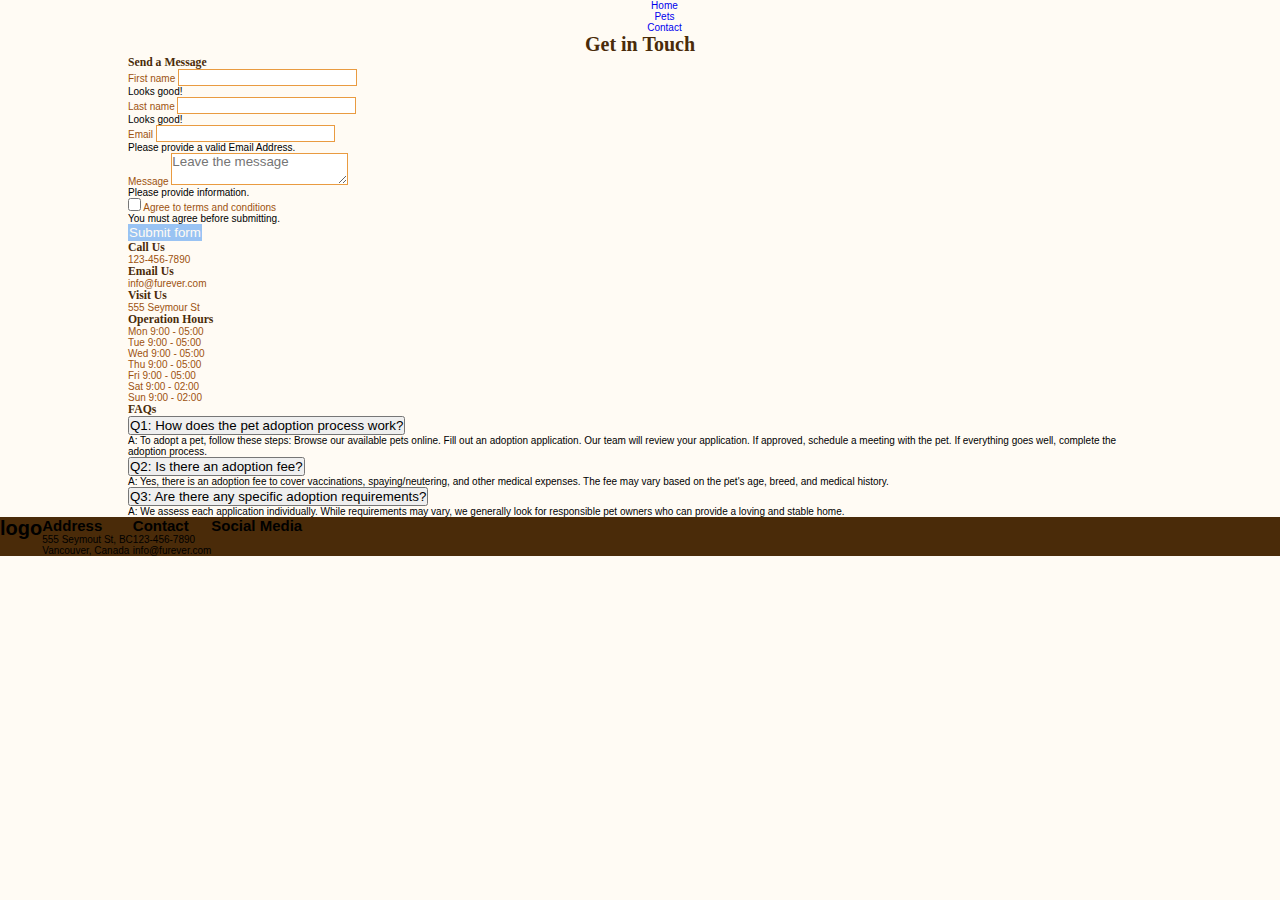
==== contact.html @ 4bb09fba "Pet, Conctact Mobile Update" ====
<!DOCTYPE html>
<html>
<head>
    <meta charset="utf-8">
    <meta name="description" content=""><meta name="keywords" content="">
    <meta name="viewport" content="width=device-width,initial-scale=1,maximum-scale=1,user-scalable=no">
    <!-- Global CSS -->
    <link rel="stylesheet" href="./css/global.css">
    <!-- Contact page CSS -->
    <link rel="stylesheet" href="./css/contactPage.css">
    <!-- Font Awesome CDN -->
    <link rel="stylesheet" href="https://cdnjs.cloudflare.com/ajax/libs/font-awesome/6.4.2/css/all.min.css" integrity="sha512-z3gLpd7yknf1YoNbCzqRKc4qyor8gaKU1qmn+CShxbuBusANI9QpRohGBreCFkKxLhei6S9CQXFEbbKuqLg0DA==" crossorigin="anonymous" referrerpolicy="no-referrer" />
    <!-- Bootstrap -->
    <link href="https://cdn.jsdelivr.net/npm/bootstrap@5.3.2/dist/css/bootstrap.min.css" rel="stylesheet" integrity="sha384-T3c6CoIi6uLrA9TneNEoa7RxnatzjcDSCmG1MXxSR1GAsXEV/Dwwykc2MPK8M2HN" crossorigin="anonymous">
    <title>Fur-Ever Friend</title>


</head>
    <body>
        <header>
            <h1>Logo</h1>
            <nav class='dropdownMenu'>
                <ul class='menu'>
                    <li><a href="index.html">Home</a></li>
                    <li><a href="pet.html">Pets</a></li>
                    <li><a href="contact.html">Contact</a></li>
                </ul>
                <ul class='iconMenu'>
                    <li><a href="#"><i class="fa-solid fa-magnifying-glass"></i></a></li>
                    <li><a href="#"><i class="fa-solid fa-user"></i></a></li>
                </ul>
            </nav>
            <a class="menu-trigger" href="#">
                <span></span>
                <span></span>
                <span></span>
            </a>
        </header>
        <main>
            <h1>Get in Touch <i class="fa-solid fa-paw"></i></h1>
            <section class='formInfo'>
                <article class='form'>
                    <h3>Send a Message </h3>
                    <form class="row g-3 needs-validation" novalidate>
                        <div class="col-md-4">
                          <label for="validationCustom01" class="form-label">First name</label>
                          <input type="text" class="form-control" id="validationCustom01" required>
                          <div class="valid-feedback">
                            Looks good!
                          </div>
                        </div>
                        <div class="col-md-4">
                          <label for="validationCustom02" class="form-label">Last name</label>
                          <input type="text" class="form-control" id="validationCustom02" required>
                          <div class="valid-feedback">
                            Looks good!
                          </div>
                        </div>
                        <div class="col-md-6">
                          <label for="validationCustom03" class="form-label">Email</label>
                          <input type="email" class="form-control" id="validationCustom03" required>
                          <div class="invalid-feedback">
                            Please provide a valid Email Address.
                          </div>
                        </div>
                        <div class="col-md-3">
                          <label for="validationCustom05" class="form-label">Message</label>
                          <textarea type="text" class="form-control" id="validationCustom05" placeholder='Leave the message' required></textarea>
                          <div class="invalid-feedback">
                            Please provide information.
                          </div>
                        </div>
                        <div class="col-12">
                          <div class="form-check">
                            <input class="form-check-input" type="checkbox" value="" id="invalidCheck" required>
                            <label class="form-check-label" for="invalidCheck">
                              Agree to terms and conditions
                            </label>
                            <div class="invalid-feedback">
                              You must agree before submitting.
                            </div>
                          </div>
                        </div>
                        <div class="col-12">
                          <button class="btn btn-primary" type="submit">Submit form</button>
                        </div>
                      </form>
                </article>
                <article id='information'>
                    <div>
                        <ul>
                            <li><h3>Call Us</h3></li>
                            <li><i class="fa-solid fa-phone"></i> 123-456-7890</li>
                        </ul>
                        <ul>
                            <li><h3>Email Us</h3></li>
                            <li><i class="fa-solid fa-envelope"></i> info@furever.com</li>
                        </ul>
                        <ul>
                            <li><h3>Visit Us</h3></li>
                            <li><i class="fa-solid fa-location-dot"></i> 555 Seymour St</li>
                        </ul>
                    </div>
                    <ul>
                        <li><h3>Operation Hours</h3></li>
                        <li>Mon 9:00 - 05:00</li>
                        <li>Tue 9:00 - 05:00</li>
                        <li>Wed 9:00 - 05:00</li>
                        <li>Thu 9:00 - 05:00</li>
                        <li>Fri 9:00 - 05:00</li>
                        <li>Sat 9:00 - 02:00</li>
                        <li>Sun 9:00 - 02:00</li>
                    </ul>
                </article>
            </section>

            <section id='map'>

            </section>

            <section id='faqs'>
                <h3>FAQs</h3>
                <div class="accordion accordion-flush" id="accordionFlushExample">
                    <div class="accordion-item">
                      <h2 class="accordion-header">
                        <button class="accordion-button collapsed" type="button" data-bs-toggle="collapse" data-bs-target="#flush-collapseOne" aria-expanded="false" aria-controls="flush-collapseOne">
                            Q1: How does the pet adoption process work?
                        </button>
                      </h2>
                      <div id="flush-collapseOne" class="accordion-collapse collapse" data-bs-parent="#accordionFlushExample">
                        <div class="accordion-body">
                            A: To adopt a pet, follow these steps:

                            Browse our available pets online.
                            Fill out an adoption application.
                            Our team will review your application.
                            If approved, schedule a meeting with the pet.
                            If everything goes well, complete the adoption process.
                        </div>
                      </div>
                    </div>
                    <div class="accordion-item">
                      <h2 class="accordion-header">
                        <button class="accordion-button collapsed" type="button" data-bs-toggle="collapse" data-bs-target="#flush-collapseTwo" aria-expanded="false" aria-controls="flush-collapseTwo">
                            Q2: Is there an adoption fee?
                        </button>
                      </h2>
                      <div id="flush-collapseTwo" class="accordion-collapse collapse" data-bs-parent="#accordionFlushExample">
                        <div class="accordion-body">
                            A: Yes, there is an adoption fee to cover vaccinations, spaying/neutering, and other medical expenses. The fee may vary based on the pet's age, breed, and medical history.
                        </div>
                      </div>
                    </div>
                    <div class="accordion-item">
                      <h2 class="accordion-header">
                        <button class="accordion-button collapsed" type="button" data-bs-toggle="collapse" data-bs-target="#flush-collapseThree" aria-expanded="false" aria-controls="flush-collapseThree">
                            Q3: Are there any specific adoption requirements?
                        </button>
                      </h2>
                      <div id="flush-collapseThree" class="accordion-collapse collapse" data-bs-parent="#accordionFlushExample">
                        <div class="accordion-body">
                            A: We assess each application individually. While requirements may vary, we generally look for responsible pet owners who can provide a loving and stable home.
                        </div>
                      </div>
                    </div>
                  </div>
            </section>
            
            


        </main>
        <footer>
            <h1>logo</h1>
            <ul>
                <li><h2>Address</h2></li>
                <li>555 Seymout St, BC</li>
                <li>Vancouver, Canada</li>
            </ul>
            <ul>
                <li><h2>Contact</h2></li>
                <li><i class="fa-solid fa-phone"></i> 123-456-7890</li>
                <li><i class="fa-solid fa-envelope"></i> info@furever.com</li>
            </ul>
            <ul>
                <li><h2>Social Media</h2></li>
                <ul class='socialmedia'>
                    <li><a href="#"><i class="fa-brands fa-instagram"></i></a></li>
                    <li><a href="#"><i class="fa-brands fa-square-facebook"></i></a></li>
                    <li><a href="#"><i class="fa-brands fa-youtube"></i></a></li>
                </ul>
            </ul>
            
        </footer>

        <!-- jquery -->
        <script src="https://cdnjs.cloudflare.com/ajax/libs/jquery/3.7.1/jquery.min.js" integrity="sha512-v2CJ7UaYy4JwqLDIrZUI/4hqeoQieOmAZNXBeQyjo21dadnwR+8ZaIJVT8EE2iyI61OV8e6M8PP2/4hpQINQ/g==" crossorigin="anonymous" referrerpolicy="no-referrer"></script>

        <!-- Global js -->
        <script src='./js/global.js'></script>
        
        <!-- Map JS -->
 
       <!-- Bootstrap JS -->
       <script src="https://cdn.jsdelivr.net/npm/bootstrap@5.3.2/dist/js/bootstrap.bundle.min.js" integrity="sha384-C6RzsynM9kWDrMNeT87bh95OGNyZPhcTNXj1NW7RuBCsyN/o0jlpcV8Qyq46cDfL" crossorigin="anonymous">
       </script>
       <!-- Bootstrap Form Starter -->
       <script>
       // Example starter JavaScript for disabling form submissions if there are invalid fields
            (() => {
                'use strict'

                // Fetch all the forms we want to apply custom Bootstrap validation styles to
                const forms = document.querySelectorAll('.needs-validation')

                // Loop over them and prevent submission
                Array.from(forms).forEach(form => {
                form.addEventListener('submit', event => {
                    if (!form.checkValidity()) {
                    event.preventDefault()
                    event.stopPropagation()
                    }

                    form.classList.add('was-validated')
                }, false)
                })
            })()
        </script>
    </body>
</html>
---- css/global.css ----
*{margin:0;padding:0;font-family: 'Open Sans', sans-serif;}
html {
    font-size: 10px;
}
@import url('https://fonts.googleapis.com/css2?family=Fredoka:wght@400;600;700&family=Open+Sans:ital,wght@0,300;0,400;0,500;0,600;0,700;0,800;1,800&display=swap');
:root {
    --dark-brown:#4a2b09;
    --brown:#9d520f;
    --orange:#e99b41;
    --beige:#fbeddd;
    --blue:#99c3f3;
    --white:#fffbf4;
    --gray: #c1ae9b;
}

li {
    list-style: none;
}

a {
    text-decoration: none;
}

body, header,main, footer, .banner,.scrolla, .callToAction {
    display: flex;
    width: 100%;
}

body, main {
    flex-direction: column;
    justify-content: center;
    align-items: center;
}

body{
    background-color: var(--white);
}


header {
    justify-content: center;
    column-gap: 70%;
}


header li {
    text-align: center;
}


footer {
    background-color: var(--dark-brown);
}

.socialmedia{
    display: flex; 
    column-gap: 1em;
}

.callToAction h2, .callToAction p {
    color: var(--white);
}
.callToAction {
    flex-direction: column;
    align-items: center;
    background: url(https://images.pexels.com/photos/1108099/pexels-photo-1108099.jpeg?auto=compress&cs=tinysrgb&w=1260&h=750&dpr=2);
    background-size: cover;
    background-position: center;
 }

 .callToAction::before{
    content: "";
    width: 100%;
    height: 100%;
    position: absolute;
    top: 0;
    background-color: rgba(0, 0, 0, 0.5);
    z-index: 0;
}

.callToAction h2{
    font-family: 'Fredoka', sans-serif;
    z-index: 1;
    text-align: center;
}

.callToAction p {
    width: 80%;
    text-align: center;
    line-height: 1.5;
    z-index: 1;
}

 .callToAction a {
    background-color: var(--blue);
    text-align: center;
    z-index: 1;
    color: var(--white);
}

@media screen and (max-width:796px) {

    body {
        row-gap: 5vh;
    }

    .dropdownMenu {
        position: absolute;
        top: 40px;
        right: 0;
        background-color: var(--orange);
        display: none;
    }

    .menu {
        display: flex;
        flex-direction: column;
    }

    .iconMenu {
        display: flex;
        justify-content: center;
        column-gap: 1em;
    }
    header {
        padding: 2vh 0;
    }
    header li {
        padding: 0.8em;
    }

    header li:hover {
        background-color: var(--dark-brown);
    }

    header a, header i {
        color: var(--beige);
    }

    .menu-trigger,
    .menu-trigger span {
    display: inline-block;
    transition: all 0.4s;
    box-sizing: border-box;
    }

    .menu-trigger {
    position: relative;
    width: 20px;
    height: 15px;
    display: flex;
    }

    .menu-trigger span {
    position: absolute;
    left: 0;
    width: 100%;
    height: 2px;
    background-color: var(--dark-brown);
    border-radius: 4px;
    }

    .menu-trigger span:nth-of-type(1) {
    top: 0;
    }

    .menu-trigger span:nth-of-type(2) {
    top: 7px;
    }

    .menu-trigger span:nth-of-type(3) {
    bottom: 0;
    }

    .menu-trigger.active-1 span:nth-of-type(1) {
    transform: translateY(6.5px) rotate(-45deg);
    }

    .menu-trigger.active-1 span:nth-of-type(2) {
    opacity: 0;
    }

    .menu-trigger.active-1 span:nth-of-type(3) {
    transform: translateY(-6.5px) rotate(45deg);
    }

   

    footer {
        justify-content: center;
        padding: 4vh 0;
        column-gap: 3vh;
    }


    footer >ul {
        display: flex;
        flex-direction: column;
        row-gap: 1vh;
    }

  

    footer h2{
        font-size: 1em;
        text-decoration: underline;
    }

    footer li, i{
        color: var(--gray);
        font-size: 0.8em;
    }

    .newsletter {
        width: 100%;
    }


    
}
---- css/contactPage.css ----
main h3, main h1, .fa-paw {
    font-family: "Fredoka";
    color: var(--dark-brown);
}

label {
    color: var(--brown);
}

.btn-primary {
    background: var(--blue) !important;
    border: 1px solid var(--blue) !important;
    color: var(--white) !important;
}

input, textarea {
    border: 1px solid var(--orange) !important;
}

ul{
    margin: 0 !important;
    padding: 0 !important;
}

#information li,
#information i {
    color: var(--brown);
}

#information > div {
    display: flex;
    flex-direction: column;
}

main section{
    width: 80%;
}

main article {
    width: 100%;
}

.accordion-button:not(.collapsed){
    background-color: var(--beige) !important;
    border: 1px solid var(--beige) !important;
    box-shadow: 1px 1px 2px var(--beige) !important;
    color: var(--dark-brown) !important;
}

.accordion-button:focus{
    border: 1px solid var(--beige) !important;

}

@media screen and (max-width:796px) {
    main {
        row-gap: 6vh;
    }
    .formInfo{
        display: flex;
        flex-direction: column;
        align-items: center;
        row-gap: 6vh;

    }

    main h1 {
        font-size: 2.4em;
    }

    main h3 {
        font-size: 1.6em;
    }

   

    #information{
        display: flex;
        justify-content: space-between;
    }

    #information > div {
        row-gap: 2vh;
    }


    #information i,
    #information li {
        font-size: 1.2em;
    }

}
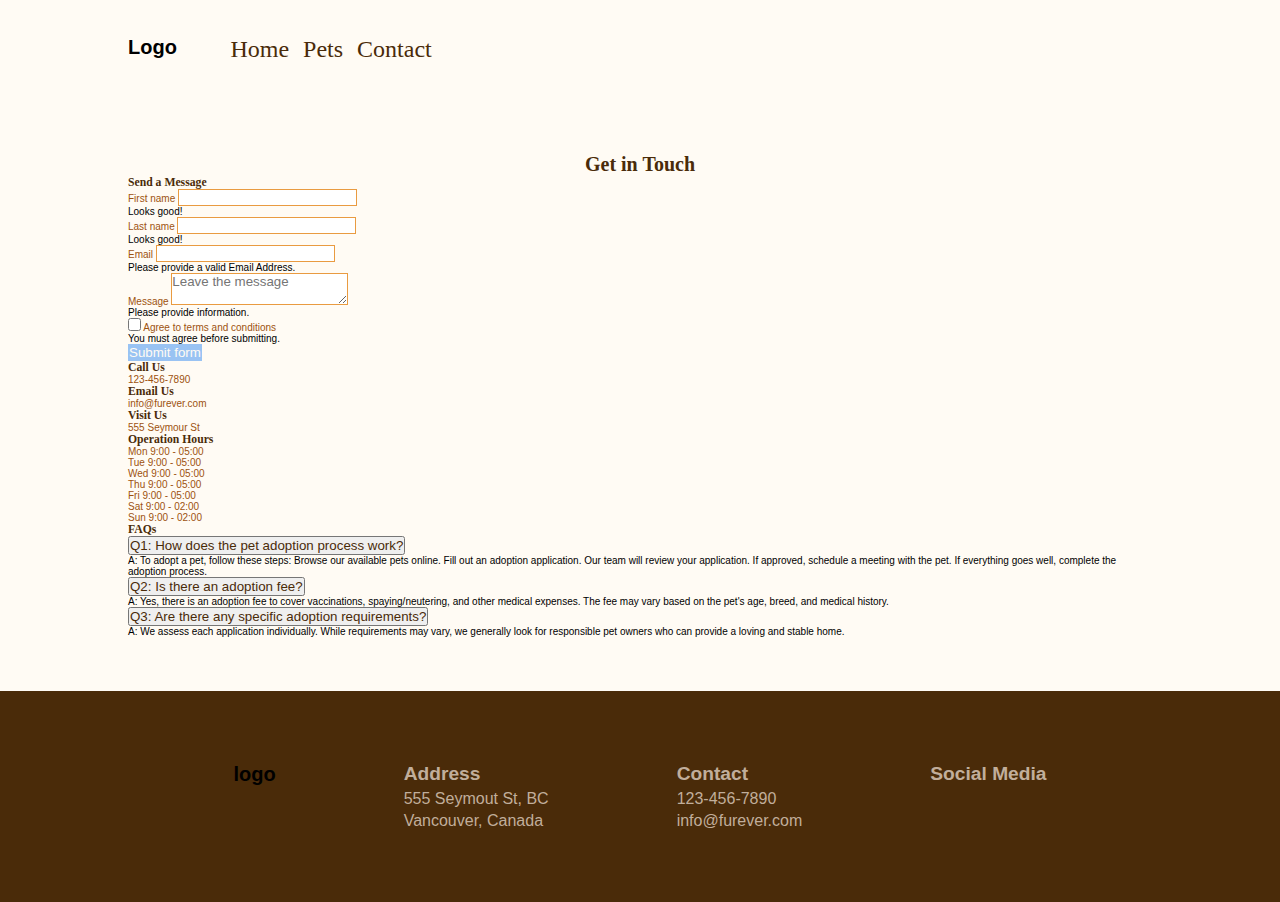
==== commit df7113f6: "Tablet, Desktop working" ====
--- a/contact.html
+++ b/contact.html
@@ -7,7 +7,7 @@
     <!-- Global CSS -->
     <link rel="stylesheet" href="./css/global.css">
     <!-- Contact page CSS -->
-    <link rel="stylesheet" href="./css/contactPage.css">
+    <link rel="stylesheet" href="./css/pages/contactPage.css">
     <!-- Font Awesome CDN -->
     <link rel="stylesheet" href="https://cdnjs.cloudflare.com/ajax/libs/font-awesome/6.4.2/css/all.min.css" integrity="sha512-z3gLpd7yknf1YoNbCzqRKc4qyor8gaKU1qmn+CShxbuBusANI9QpRohGBreCFkKxLhei6S9CQXFEbbKuqLg0DA==" crossorigin="anonymous" referrerpolicy="no-referrer" />
     <!-- Bootstrap -->
@@ -42,28 +42,28 @@
                 <article class='form'>
                     <h3>Send a Message </h3>
                     <form class="row g-3 needs-validation" novalidate>
-                        <div class="col-md-4">
+                        <div class="col-md-5">
                           <label for="validationCustom01" class="form-label">First name</label>
                           <input type="text" class="form-control" id="validationCustom01" required>
                           <div class="valid-feedback">
                             Looks good!
                           </div>
                         </div>
-                        <div class="col-md-4">
+                        <div class="col-md-5">
                           <label for="validationCustom02" class="form-label">Last name</label>
                           <input type="text" class="form-control" id="validationCustom02" required>
                           <div class="valid-feedback">
                             Looks good!
                           </div>
                         </div>
-                        <div class="col-md-6">
+                        <div class="col-md-10">
                           <label for="validationCustom03" class="form-label">Email</label>
                           <input type="email" class="form-control" id="validationCustom03" required>
                           <div class="invalid-feedback">
                             Please provide a valid Email Address.
                           </div>
                         </div>
-                        <div class="col-md-3">
+                        <div class="col-md-10">
                           <label for="validationCustom05" class="form-label">Message</label>
                           <textarea type="text" class="form-control" id="validationCustom05" placeholder='Leave the message' required></textarea>
                           <div class="invalid-feedback">
@@ -87,30 +87,30 @@
                       </form>
                 </article>
                 <article id='information'>
+                    <div class='infoBox'>
+                        <div>
+                            <h3>Call Us</h3>
+                            <p><i class="fa-solid fa-phone"></i> 123-456-7890</p>
+                        </div>
+                        <div>
+                            <h3>Email Us</h3>
+                            <p><i class="fa-solid fa-envelope"></i> info@furever.com</p>
+                        </div>
+                        <div>
+                            <h3>Visit Us</h3>
+                            <p><i class="fa-solid fa-location-dot"></i> 555 Seymour St</p>
+                        </div>
+                    </div>
                     <div>
-                        <ul>
-                            <li><h3>Call Us</h3></li>
-                            <li><i class="fa-solid fa-phone"></i> 123-456-7890</li>
-                        </ul>
-                        <ul>
-                            <li><h3>Email Us</h3></li>
-                            <li><i class="fa-solid fa-envelope"></i> info@furever.com</li>
-                        </ul>
-                        <ul>
-                            <li><h3>Visit Us</h3></li>
-                            <li><i class="fa-solid fa-location-dot"></i> 555 Seymour St</li>
-                        </ul>
-                    </div>
-                    <ul>
-                        <li><h3>Operation Hours</h3></li>
-                        <li>Mon 9:00 - 05:00</li>
-                        <li>Tue 9:00 - 05:00</li>
-                        <li>Wed 9:00 - 05:00</li>
-                        <li>Thu 9:00 - 05:00</li>
-                        <li>Fri 9:00 - 05:00</li>
-                        <li>Sat 9:00 - 02:00</li>
-                        <li>Sun 9:00 - 02:00</li>
-                    </ul>
+                        <h3>Operation Hours</h3>
+                        <p>Mon 9:00 - 05:00</p>
+                        <p>Tue 9:00 - 05:00</p>
+                        <p>Wed 9:00 - 05:00</p>
+                        <p>Thu 9:00 - 05:00</p>
+                        <p>Fri 9:00 - 05:00</p>
+                        <p>Sat 9:00 - 02:00</p>
+                        <p>Sun 9:00 - 02:00</p>
+                    </div>
                 </article>
             </section>
 
--- a/css/global.css
+++ b/css/global.css
@@ -39,17 +39,43 @@
 
 header {
     justify-content: center;
-    column-gap: 70%;
-}
-
+}
+
+
+header li:hover a,
+header li:hover i{
+    color:var(--orange);
+}
 
 header li {
     text-align: center;
 }
 
+.dropdownMenu a {
+    color: var(--dark-brown);
+    font-family: "Fredoka";
+}
+
+.iconMenu {
+    display: flex;
+    justify-content: center;
+}
+
+
 
 footer {
     background-color: var(--dark-brown);
+    justify-content: center;
+
+}
+
+footer >ul {
+    display: flex;
+    flex-direction: column;
+}
+
+footer li, i{
+    color: var(--gray);
 }
 
 .socialmedia{
@@ -57,51 +83,16 @@
     column-gap: 1em;
 }
 
-.callToAction h2, .callToAction p {
-    color: var(--white);
-}
-.callToAction {
-    flex-direction: column;
-    align-items: center;
-    background: url(https://images.pexels.com/photos/1108099/pexels-photo-1108099.jpeg?auto=compress&cs=tinysrgb&w=1260&h=750&dpr=2);
-    background-size: cover;
-    background-position: center;
- }
-
- .callToAction::before{
-    content: "";
-    width: 100%;
-    height: 100%;
-    position: absolute;
-    top: 0;
-    background-color: rgba(0, 0, 0, 0.5);
-    z-index: 0;
-}
-
-.callToAction h2{
-    font-family: 'Fredoka', sans-serif;
-    z-index: 1;
-    text-align: center;
-}
-
-.callToAction p {
-    width: 80%;
-    text-align: center;
-    line-height: 1.5;
-    z-index: 1;
-}
-
- .callToAction a {
-    background-color: var(--blue);
-    text-align: center;
-    z-index: 1;
-    color: var(--white);
-}
-
-@media screen and (max-width:796px) {
+
+
+@media screen and (max-width:768px) {
 
     body {
         row-gap: 5vh;
+    }
+
+    header {
+        column-gap: 70%;
     }
 
     .dropdownMenu {
@@ -118,8 +109,6 @@
     }
 
     .iconMenu {
-        display: flex;
-        justify-content: center;
         column-gap: 1em;
     }
     header {
@@ -187,15 +176,12 @@
    
 
     footer {
-        justify-content: center;
         padding: 4vh 0;
         column-gap: 3vh;
     }
 
 
     footer >ul {
-        display: flex;
-        flex-direction: column;
         row-gap: 1vh;
     }
 
@@ -209,12 +195,125 @@
     footer li, i{
         color: var(--gray);
         font-size: 0.8em;
-    }
-
-    .newsletter {
-        width: 100%;
-    }
-
-
-    
+    }    
+}
+
+@media  screen and (min-width:769px) and (max-width:1023px) {
+    body{
+        row-gap: 6vh;
+    }
+
+    header {
+        padding: 4vh 0;
+        width: 80%;
+        justify-content: space-between;
+    }
+
+    .menu-trigger{
+        display: none;
+    }
+
+    nav.dropdownMenu {
+        display:flex;
+        justify-content: space-between;
+        width: 90%;
+    }
+
+    .dropdownMenu .menu,
+    .dropdownMenu .iconMenu {
+        display: flex;
+        justify-content: center;
+        column-gap: 1.4em;
+    }
+
+    .dropdownMenu a {
+        font-size: 2.4em;
+    } 
+
+    .dropdownMenu a:focus{
+        color: var(--orange);
+    }
+
+    .dropdownMenu i{
+        color: var(--dark-brown);
+    }
+
+    footer {
+        padding: 4vh 0;
+        column-gap: 8vh;
+    }
+
+    footer ul {
+        row-gap: 0.5vh;
+    }
+
+    footer h2 {
+        font-size: 1.2em;
+    }
+
+    footer li,
+    footer a{
+        font-size: 1.4em;
+    }
+}
+
+
+@media  screen and (min-width:1024px) {
+    body{
+        row-gap: 6vh;
+    }
+
+    header {
+        padding: 4vh 0;
+        width: 80%;
+        justify-content: space-between;
+    }
+
+    .menu-trigger{
+        display: none;
+    }
+
+    nav.dropdownMenu {
+        display:flex;
+        justify-content: space-between;
+        width: 90%;
+    }
+
+    .dropdownMenu .menu,
+    .dropdownMenu .iconMenu {
+        display: flex;
+        justify-content: center;
+        column-gap: 1.4em;
+    }
+
+
+    .dropdownMenu a {
+        font-size: 2.4em;
+    } 
+
+    .dropdownMenu a:focus{
+        color: var(--orange);
+    }
+
+    .dropdownMenu i{
+        color: var(--dark-brown);
+    }
+
+    footer {
+        padding: 8vh 0;
+        column-gap: 10%;
+    }
+
+    footer ul {
+        row-gap: 0.5vh;
+    }
+
+    footer h2 {
+        font-size: 1.2em;
+    }
+
+    footer li,
+    footer a{
+        font-size: 1.6em;
+    }
 }--- a/css/pages/contactPage.css
+++ b/css/pages/contactPage.css
@@ -0,0 +1,171 @@
+
+
+main h3, main h1, .fa-paw {
+    font-family: "Fredoka";
+    color: var(--dark-brown);
+}
+
+a {
+    text-decoration: none !important;
+}
+
+label {
+    color: var(--brown);
+}
+
+.btn-primary {
+    background: var(--blue) !important;
+    border: 1px solid var(--blue) !important;
+    color: var(--white) !important;
+}
+
+input, textarea {
+    border: 1px solid var(--orange) !important;
+}
+
+ul{
+    margin: 0 !important;
+    padding: 0 !important;
+}
+
+#information p,
+#information i {
+    color: var(--brown);
+}
+
+#information > div {
+    display: flex;
+    flex-direction: column;
+}
+
+main section{
+    width: 80%;
+}
+
+main article {
+    width: 100%;
+}
+
+#faqs button{
+    color: var(--dark-brown);
+}
+
+.accordion-button:not(.collapsed){
+    background-color: var(--beige) !important;
+    border: 1px solid var(--beige) !important;
+    box-shadow: 1px 1px 2px var(--beige) !important;
+    color: var(--dark-brown) !important;
+}
+
+.accordion-button:focus{
+    border: 1px solid var(--beige) !important;
+
+}
+
+@media screen and (max-width:796px) {
+    main {
+        row-gap: 6vh;
+    }
+    .formInfo{
+        display: flex;
+        flex-direction: column;
+        align-items: center;
+        row-gap: 6vh;
+
+    }
+
+    main h1 {
+        font-size: 2.4em;
+    }
+
+    main h3 {
+        font-size: 1.6em;
+    }
+
+    #information{
+        display: flex;
+        justify-content: space-between;
+    }
+
+    .infoBox {
+        row-gap: 2vh;
+    }
+
+    #information i,
+    #information p {
+        font-size: 1.2em;
+    }
+}
+
+@media  screen and (min-width:769px) and (max-width:1023px) {
+    main {
+        row-gap: 6vh;
+    }
+
+    .formInfo{
+        display: flex;
+        width: 90%;
+    }
+
+    main h1 {
+        font-size: 3.6em;
+    }
+
+    main h3 {
+        font-size: 2.6em;
+    }
+
+    .form input[type=text],
+    .form input[type=email] {
+        padding: 1.2em;
+    }
+
+    .form input[type=checkbox]{
+        padding: 0.8em;
+        margin-right: 0.8em;
+    }
+
+    textarea {
+        height: 8em;
+    }
+
+    .form label{
+        font-size: 1.6em;
+    }
+
+    textarea::placeholder {
+        font-size: 1.2em;
+    }
+
+    .btn-primary {
+        width: 30%;
+        font-size: 1.4em !important;
+    }
+
+    #information{
+        width: 100%;
+        display: flex;
+        justify-content: space-between;
+    }
+    
+    #information p{
+        font-size: 1.6em;
+    }
+
+    .infoBox {
+        row-gap: 2vh;
+    }
+
+    #faqs h2 {
+        border-bottom: 1px solid var(--brown);
+    }
+    
+    #faqs button{
+        font-size: 0.8em;
+    }
+
+    .accordion-body{
+        font-size: 1.4em;
+    }
+
+}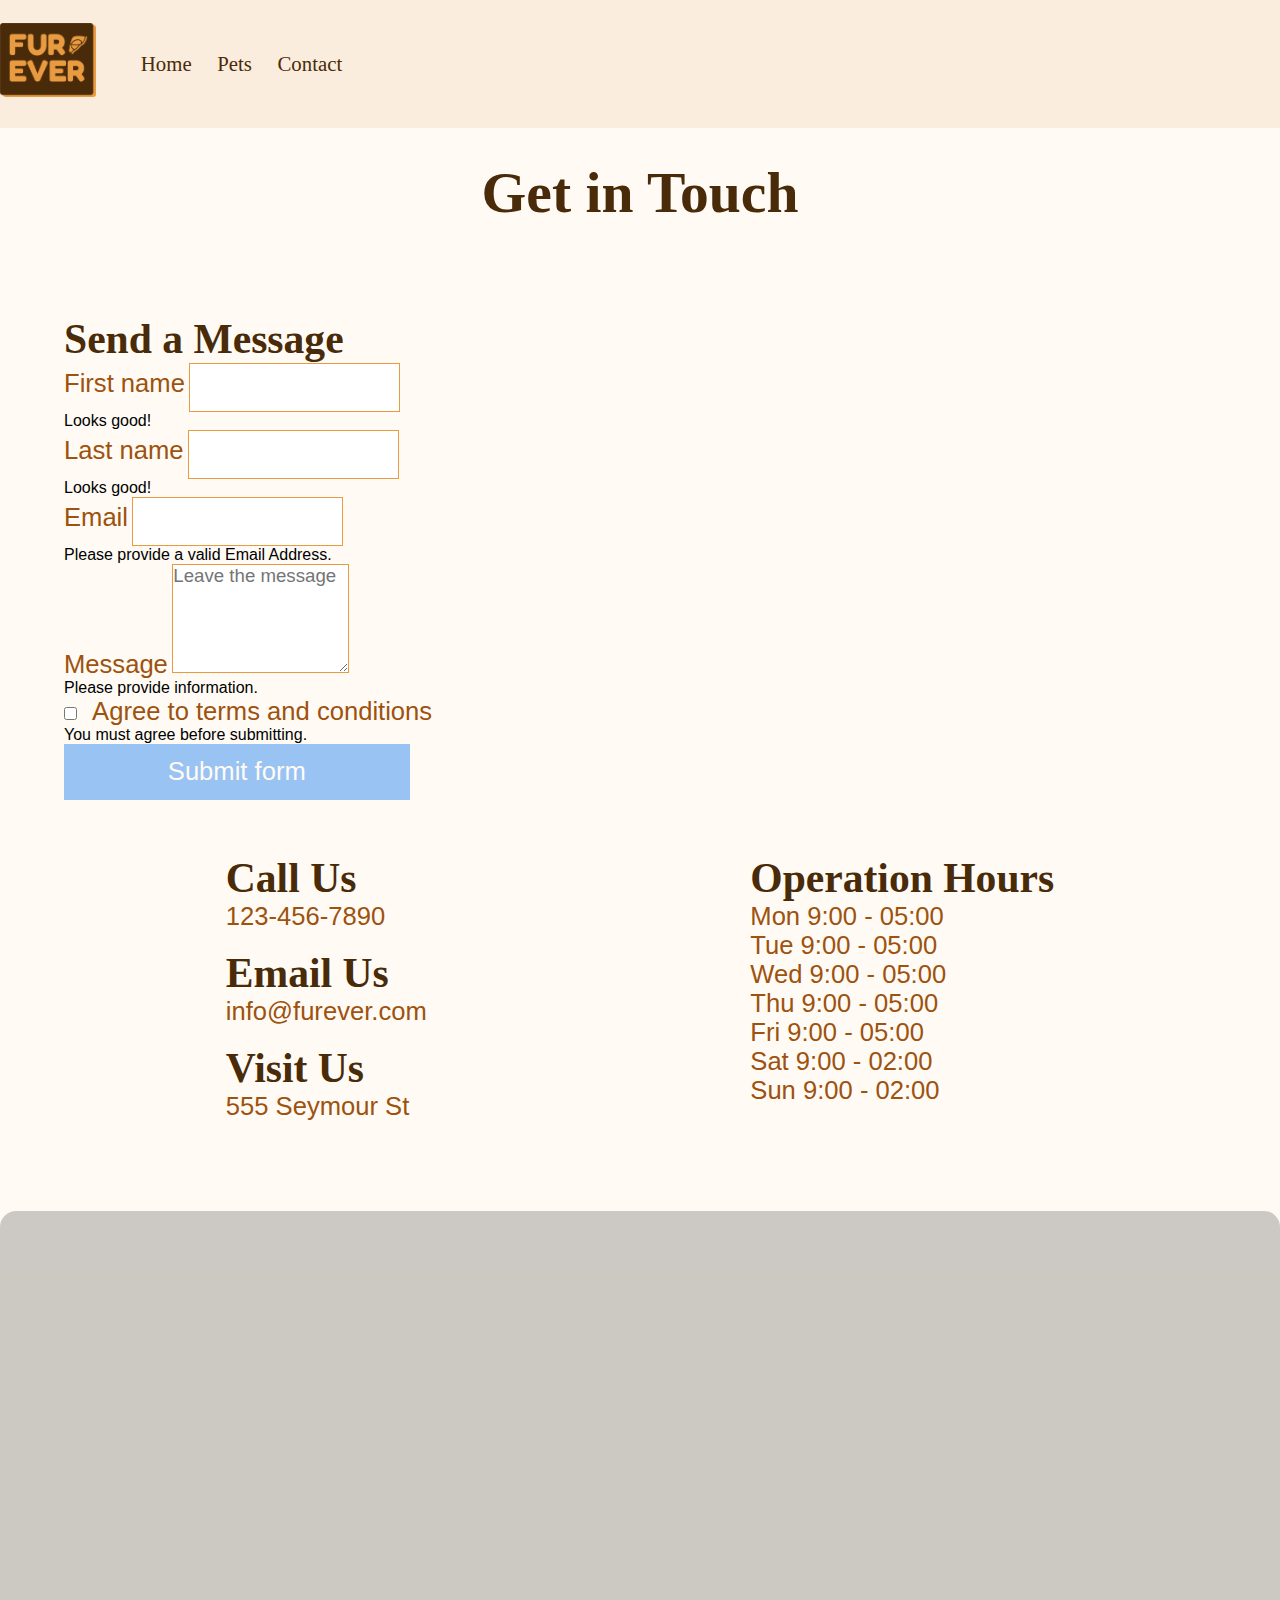
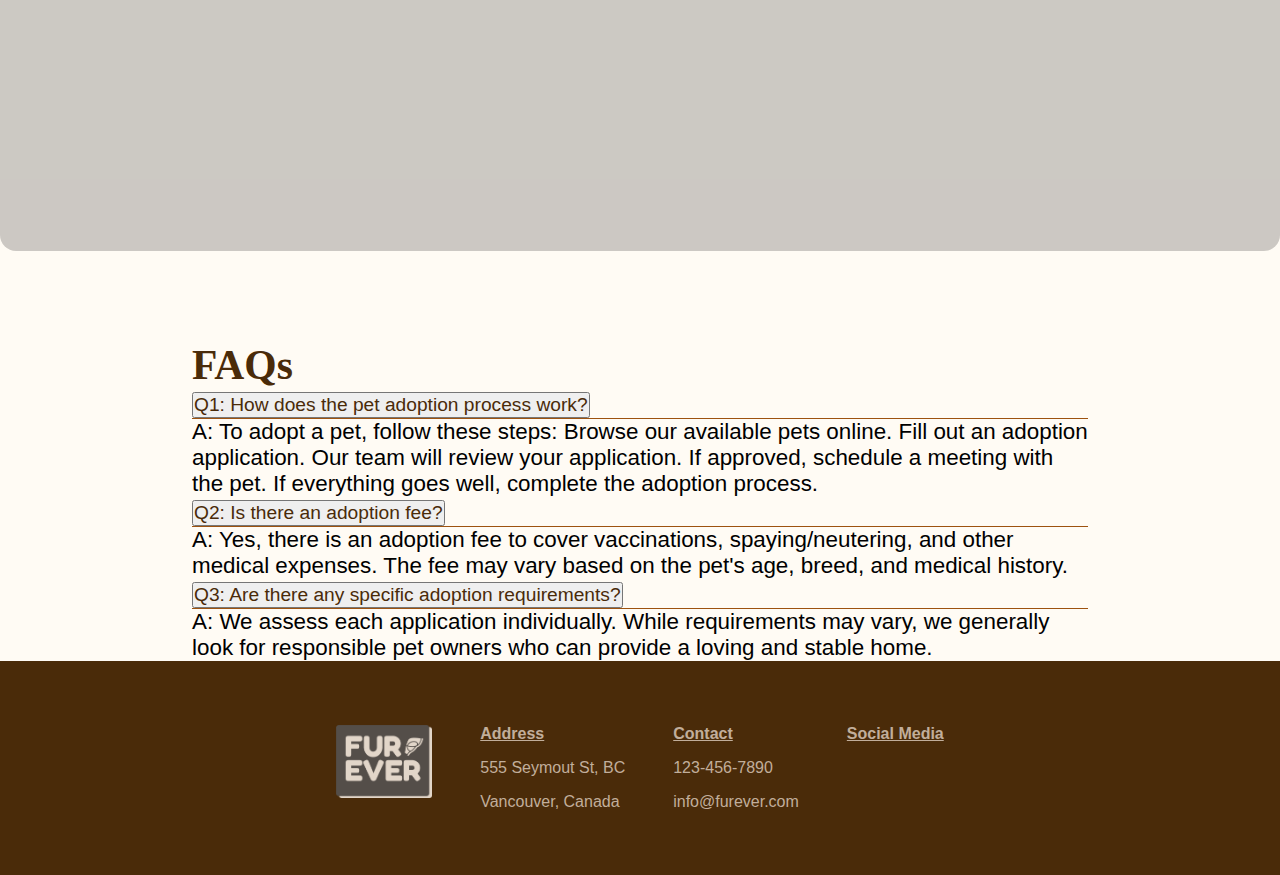
==== commit 5dda8364: "organize" ====
--- a/contact.html
+++ b/contact.html
@@ -1,41 +1,42 @@
 <!DOCTYPE html>
 <html>
-<head>
-    <meta charset="utf-8">
-    <meta name="description" content=""><meta name="keywords" content="">
-    <meta name="viewport" content="width=device-width,initial-scale=1,maximum-scale=1,user-scalable=no">
-    <!-- Global CSS -->
-    <link rel="stylesheet" href="./css/global.css">
-    <!-- Contact page CSS -->
-    <link rel="stylesheet" href="./css/pages/contactPage.css">
-    <!-- Font Awesome CDN -->
-    <link rel="stylesheet" href="https://cdnjs.cloudflare.com/ajax/libs/font-awesome/6.4.2/css/all.min.css" integrity="sha512-z3gLpd7yknf1YoNbCzqRKc4qyor8gaKU1qmn+CShxbuBusANI9QpRohGBreCFkKxLhei6S9CQXFEbbKuqLg0DA==" crossorigin="anonymous" referrerpolicy="no-referrer" />
-    <!-- Bootstrap -->
-    <link href="https://cdn.jsdelivr.net/npm/bootstrap@5.3.2/dist/css/bootstrap.min.css" rel="stylesheet" integrity="sha384-T3c6CoIi6uLrA9TneNEoa7RxnatzjcDSCmG1MXxSR1GAsXEV/Dwwykc2MPK8M2HN" crossorigin="anonymous">
-    <title>Fur-Ever Friend</title>
-
-
-</head>
+    <head>
+        <meta charset="utf-8">
+        <meta name="description" content=""><meta name="keywords" content="">
+        <meta name="viewport" content="width=device-width,initial-scale=1,maximum-scale=1,user-scalable=no">
+        <!-- Global CSS -->
+        <link rel="stylesheet" href="./css/global.css">
+        <!-- Contact page CSS -->
+        <link rel="stylesheet" href="./css/pages/contactPage.css">
+        <!-- Font Awesome CDN -->
+        <link rel="stylesheet" href="https://cdnjs.cloudflare.com/ajax/libs/font-awesome/6.4.2/css/all.min.css" integrity="sha512-z3gLpd7yknf1YoNbCzqRKc4qyor8gaKU1qmn+CShxbuBusANI9QpRohGBreCFkKxLhei6S9CQXFEbbKuqLg0DA==" crossorigin="anonymous" referrerpolicy="no-referrer" />
+        <!-- Bootstrap -->
+        <link href="https://cdn.jsdelivr.net/npm/bootstrap@5.3.2/dist/css/bootstrap.min.css" rel="stylesheet" integrity="sha384-T3c6CoIi6uLrA9TneNEoa7RxnatzjcDSCmG1MXxSR1GAsXEV/Dwwykc2MPK8M2HN" crossorigin="anonymous">
+        <title>Fur-Ever Friend</title>
+    </head>
     <body>
+      <!-- Main -->
         <header>
-            <h1>Logo</h1>
-            <nav class='dropdownMenu'>
-                <ul class='menu'>
-                    <li><a href="index.html">Home</a></li>
-                    <li><a href="pet.html">Pets</a></li>
-                    <li><a href="contact.html">Contact</a></li>
-                </ul>
-                <ul class='iconMenu'>
-                    <li><a href="#"><i class="fa-solid fa-magnifying-glass"></i></a></li>
-                    <li><a href="#"><i class="fa-solid fa-user"></i></a></li>
-                </ul>
-            </nav>
-            <a class="menu-trigger" href="#">
-                <span></span>
-                <span></span>
-                <span></span>
-            </a>
+          <h1><img src="/images/logoHeader.png" alt=""></h1>
+          <nav class='dropdownMenu'>
+              <ul class='menu'>
+                  <li><a href="index.html">Home</a></li>
+                  <li><a href="pet.html">Pets</a></li>
+                  <li><a href="contact.html">Contact</a></li>
+              </ul>
+              <ul class='iconMenu'>
+                  <li><a href="#"><i class="fa-solid fa-magnifying-glass"></i></a></li>
+                  <li><a href="#"><i class="fa-solid fa-user"></i></a></li>
+              </ul>
+          </nav>
+          <a class="menu-trigger" href="#">
+              <span></span>
+              <span></span>
+              <span></span>
+          </a>
         </header>
+
+        <!-- Main -->
         <main>
             <h1>Get in Touch <i class="fa-solid fa-paw"></i></h1>
             <section class='formInfo'>
@@ -114,10 +115,12 @@
                 </article>
             </section>
 
+            <!-- Map -->
             <section id='map'>
-
+              <div class="map"></div>
             </section>
 
+            <!-- FAQs -->
             <section id='faqs'>
                 <h3>FAQs</h3>
                 <div class="accordion accordion-flush" id="accordionFlushExample">
@@ -171,7 +174,7 @@
 
         </main>
         <footer>
-            <h1>logo</h1>
+            <h1><img src="/images/logoFooter.png" alt=""></h1>
             <ul>
                 <li><h2>Address</h2></li>
                 <li>555 Seymout St, BC</li>
@@ -195,15 +198,14 @@
 
         <!-- jquery -->
         <script src="https://cdnjs.cloudflare.com/ajax/libs/jquery/3.7.1/jquery.min.js" integrity="sha512-v2CJ7UaYy4JwqLDIrZUI/4hqeoQieOmAZNXBeQyjo21dadnwR+8ZaIJVT8EE2iyI61OV8e6M8PP2/4hpQINQ/g==" crossorigin="anonymous" referrerpolicy="no-referrer"></script>
-
-        <!-- Global js -->
-        <script src='./js/global.js'></script>
         
         <!-- Map JS -->
- 
+        <script src='./js/google-maps.min.js'></script>
        <!-- Bootstrap JS -->
        <script src="https://cdn.jsdelivr.net/npm/bootstrap@5.3.2/dist/js/bootstrap.bundle.min.js" integrity="sha384-C6RzsynM9kWDrMNeT87bh95OGNyZPhcTNXj1NW7RuBCsyN/o0jlpcV8Qyq46cDfL" crossorigin="anonymous">
        </script>
+
+
        <!-- Bootstrap Form Starter -->
        <script>
        // Example starter JavaScript for disabling form submissions if there are invalid fields
@@ -226,5 +228,35 @@
                 })
             })()
         </script>
-    </body>
+
+
+        <script type="text/javascript">
+          $('.map').googleMaps({
+  key: 'AIzaSyALiMLroVOKY1rfeN9oanTWGif4dNQ6Hw8',
+
+  points: [{
+
+    // New York
+    lat: 49.283569,
+    lng: -123.115021,
+    marker: true,
+    title: 'Marker title',
+    infoWindow: 'Info window content'
+    // marker: 'custom.png'
+    
+  }],
+  type:'hybrid',
+  zoom: 15,
+  responsive:true
+
+
+
+
+});
+
+        </script>
+
+        <!-- Global js -->
+        <script src='./js/global.js'></script>
+</body>
 </html>--- a/css/global.css
+++ b/css/global.css
@@ -1,7 +1,9 @@
 *{margin:0;padding:0;font-family: 'Open Sans', sans-serif;}
+
 html {
     font-size: 10px;
 }
+
 @import url('https://fonts.googleapis.com/css2?family=Fredoka:wght@400;600;700&family=Open+Sans:ital,wght@0,300;0,400;0,500;0,600;0,700;0,800;1,800&display=swap');
 :root {
     --dark-brown:#4a2b09;
@@ -21,6 +23,7 @@
     text-decoration: none;
 }
 
+
 body, header,main, footer, .banner,.scrolla, .callToAction {
     display: flex;
     width: 100%;
@@ -36,46 +39,70 @@
     background-color: var(--white);
 }
 
-
+/* Header */
 header {
-    justify-content: center;
-}
-
-
-header li:hover a,
-header li:hover i{
-    color:var(--orange);
+    justify-content: space-between;
+    align-items: center;
+    width: 100%;
+    height: 8em;
+    padding: 0 4em;
+    position: fixed;
+    top:0;
+    z-index: 2;
+    background-color: var(--beige);
+}
+
+header img{
+    width: 3em;
 }
 
 header li {
     text-align: center;
+    padding: 0.8em;
+
 }
 
 .dropdownMenu a {
-    color: var(--dark-brown);
     font-family: "Fredoka";
+}
+
+.dropdownMenu a, .dropdownMenu i {
+    font-size: 1.3em;
+}
+
+.dropdownMenu a:focus{
+    color: var(--orange);
 }
 
 .iconMenu {
     display: flex;
     justify-content: center;
-}
-
-
-
+    column-gap: 1em;
+
+}
+
+/* Footer */
 footer {
     background-color: var(--dark-brown);
     justify-content: center;
+    padding: 4em 0;
+    column-gap: 3em;
+}
+
+footer img{
+    width: 3em;
 
 }
 
 footer >ul {
     display: flex;
     flex-direction: column;
+    row-gap: 1em;
 }
 
 footer li, i{
     color: var(--gray);
+    font-size: 1em;
 }
 
 .socialmedia{
@@ -83,23 +110,26 @@
     column-gap: 1em;
 }
 
+footer h2{
+    font-size: 1em;
+    text-decoration: underline;
+}
+
 
 
 @media screen and (max-width:768px) {
-
-    body {
-        row-gap: 5vh;
-    }
-
-    header {
-        column-gap: 70%;
+    html{
+        font-size: 10px;
     }
 
     .dropdownMenu {
         position: absolute;
-        top: 40px;
+        top: 6em;
         right: 0;
         background-color: var(--orange);
+        display: flex;
+        flex-direction: column;
+        z-index: 2;
         display: none;
     }
 
@@ -108,45 +138,32 @@
         flex-direction: column;
     }
 
-    .iconMenu {
-        column-gap: 1em;
-    }
-    header {
-        padding: 2vh 0;
-    }
-    header li {
-        padding: 0.8em;
-    }
-
-    header li:hover {
-        background-color: var(--dark-brown);
-    }
-
-    header a, header i {
+    .dropdownMenu a, .dropdownMenu i {
         color: var(--beige);
     }
 
+    /* Hamberger Menu */
     .menu-trigger,
     .menu-trigger span {
-    display: inline-block;
-    transition: all 0.4s;
-    box-sizing: border-box;
+        display: inline-block;
+        transition: all 0.4s;
+        box-sizing: border-box;
     }
 
     .menu-trigger {
-    position: relative;
-    width: 20px;
-    height: 15px;
-    display: flex;
+        position: relative;
+        width: 2em;
+        height: 1.5em;
+        display: flex;
     }
 
     .menu-trigger span {
     position: absolute;
     left: 0;
     width: 100%;
-    height: 2px;
+    height: 0.2em;
     background-color: var(--dark-brown);
-    border-radius: 4px;
+    border-radius: 0.4em;
     }
 
     .menu-trigger span:nth-of-type(1) {
@@ -172,48 +189,51 @@
     .menu-trigger.active-1 span:nth-of-type(3) {
     transform: translateY(-6.5px) rotate(45deg);
     }
-
-   
-
-    footer {
-        padding: 4vh 0;
-        column-gap: 3vh;
-    }
-
-
-    footer >ul {
-        row-gap: 1vh;
-    }
-
-  
-
-    footer h2{
-        font-size: 1em;
-        text-decoration: underline;
-    }
-
-    footer li, i{
-        color: var(--gray);
-        font-size: 0.8em;
-    }    
-}
+}
+
 
 @media  screen and (min-width:769px) and (max-width:1023px) {
-    body{
-        row-gap: 6vh;
-    }
-
-    header {
-        padding: 4vh 0;
-        width: 80%;
-        justify-content: space-between;
-    }
-
+    html{
+        font-size: 14px;
+    }
+
+    /* Remove Hampberger menu */
     .menu-trigger{
         display: none;
     }
 
-    nav.dropdownMenu {
+    /* Dropdown CSS */
+    .dropdownMenu {
+        display:flex;
+        justify-content: space-between;
+        width: 80%;
+    }
+
+    .dropdownMenu .menu,
+    .dropdownMenu .iconMenu {
+        display: flex;
+        justify-content: center;
+    }
+
+    .dropdownMenu a, .dropdownMenu i {
+        color: var(--dark-brown);
+    }
+
+}
+
+
+@media  screen and (min-width:1024px) {
+    html{
+        font-size: 16px;
+    }
+
+    /* Remove Hampberger menu */
+    .menu-trigger{
+        display: none;
+    }
+    
+    /* Dropdown CSS */
+    .dropdownMenu {
         display:flex;
         justify-content: space-between;
         width: 90%;
@@ -223,97 +243,15 @@
     .dropdownMenu .iconMenu {
         display: flex;
         justify-content: center;
-        column-gap: 1.4em;
-    }
-
-    .dropdownMenu a {
-        font-size: 2.4em;
-    } 
-
-    .dropdownMenu a:focus{
+    }
+    
+    
+    .dropdownMenu a, .dropdownMenu i {
+        color: var(--dark-brown);
+    }    
+
+    .dropdownMenu a:hover{
         color: var(--orange);
     }
 
-    .dropdownMenu i{
-        color: var(--dark-brown);
-    }
-
-    footer {
-        padding: 4vh 0;
-        column-gap: 8vh;
-    }
-
-    footer ul {
-        row-gap: 0.5vh;
-    }
-
-    footer h2 {
-        font-size: 1.2em;
-    }
-
-    footer li,
-    footer a{
-        font-size: 1.4em;
-    }
-}
-
-
-@media  screen and (min-width:1024px) {
-    body{
-        row-gap: 6vh;
-    }
-
-    header {
-        padding: 4vh 0;
-        width: 80%;
-        justify-content: space-between;
-    }
-
-    .menu-trigger{
-        display: none;
-    }
-
-    nav.dropdownMenu {
-        display:flex;
-        justify-content: space-between;
-        width: 90%;
-    }
-
-    .dropdownMenu .menu,
-    .dropdownMenu .iconMenu {
-        display: flex;
-        justify-content: center;
-        column-gap: 1.4em;
-    }
-
-
-    .dropdownMenu a {
-        font-size: 2.4em;
-    } 
-
-    .dropdownMenu a:focus{
-        color: var(--orange);
-    }
-
-    .dropdownMenu i{
-        color: var(--dark-brown);
-    }
-
-    footer {
-        padding: 8vh 0;
-        column-gap: 10%;
-    }
-
-    footer ul {
-        row-gap: 0.5vh;
-    }
-
-    footer h2 {
-        font-size: 1.2em;
-    }
-
-    footer li,
-    footer a{
-        font-size: 1.6em;
-    }
 }--- a/css/pages/contactPage.css
+++ b/css/pages/contactPage.css
@@ -1,8 +1,23 @@
+
+body{
+    background-color: var(--white) !important;
+    padding-top: 10em;
+}
 
 
 main h3, main h1, .fa-paw {
     font-family: "Fredoka";
     color: var(--dark-brown);
+}
+main {
+    row-gap: 3em;
+}
+main h1 {
+    font-size: 3.6em;
+}
+
+main h3{
+    font-size: 1.6em;
 }
 
 a {
@@ -26,6 +41,19 @@
 ul{
     margin: 0 !important;
     padding: 0 !important;
+}
+
+.formInfo{
+    display: flex;
+    flex-direction: column;
+    align-items: center;
+    row-gap: 6vh;
+    width: 90%;
+}
+
+#information{
+    display: flex;
+    justify-content: space-between;
 }
 
 #information p,
@@ -63,28 +91,13 @@
 }
 
 @media screen and (max-width:796px) {
-    main {
-        row-gap: 6vh;
-    }
-    .formInfo{
-        display: flex;
-        flex-direction: column;
-        align-items: center;
-        row-gap: 6vh;
-
-    }
-
-    main h1 {
-        font-size: 2.4em;
-    }
+    
 
     main h3 {
-        font-size: 1.6em;
     }
 
     #information{
-        display: flex;
-        justify-content: space-between;
+       
     }
 
     .infoBox {
@@ -103,12 +116,10 @@
     }
 
     .formInfo{
-        display: flex;
-        width: 90%;
+      
     }
 
     main h1 {
-        font-size: 3.6em;
     }
 
     main h3 {
@@ -168,4 +179,102 @@
         font-size: 1.4em;
     }
 
+}
+
+
+@media  screen and (min-width:1024px) {
+    main {
+        row-gap: 10vh;
+    }
+
+    .formInfo{
+        display: flex;
+        width: 90%;
+    }
+
+    main h1 {
+        font-size: 3.6em;
+    }
+
+    main h3 {
+        font-size: 2.6em;
+    }
+
+    .form input[type=text],
+    .form input[type=email] {
+        padding: 1.2em;
+    }
+
+    .form input[type=checkbox]{
+        padding: 0.8em;
+        margin-right: 0.8em;
+    }
+
+    textarea {
+        height: 8em;
+    }
+
+    .form label{
+        font-size: 1.6em;
+    }
+
+    textarea::placeholder {
+        font-size: 1.4em;
+    }
+
+    .btn-primary {
+        width: 30%;
+        font-size: 1.6em !important;
+        padding: 1.4vh 0 !important;
+    }
+
+    #information{
+        width: 100%;
+        display: flex;
+        justify-content: space-around;
+    }
+    
+    #information p{
+        font-size: 1.6em;
+    }
+
+    .infoBox {
+        row-gap: 2vh;
+    }
+
+    /* Map */
+    #map {
+        width: 100%;
+        height: 40em;
+        background-color: rgba(0, 0, 0, 0.2);
+        border-radius: 1em;
+        display: flex;
+        justify-content: center;
+        align-items: center;
+    }
+    
+
+    .map {
+        width: 90%;
+        height:30em;
+    }
+        
+    /* FAQs */
+    #faqs{
+        width: 70%;
+    }
+
+    #faqs h2 {
+        border-bottom: 1px solid var(--brown);
+    }
+    
+    #faqs button{
+        font-size: 0.8em;
+    }
+
+    .accordion-body{
+        font-size: 1.4em;
+    }
+
+    
 }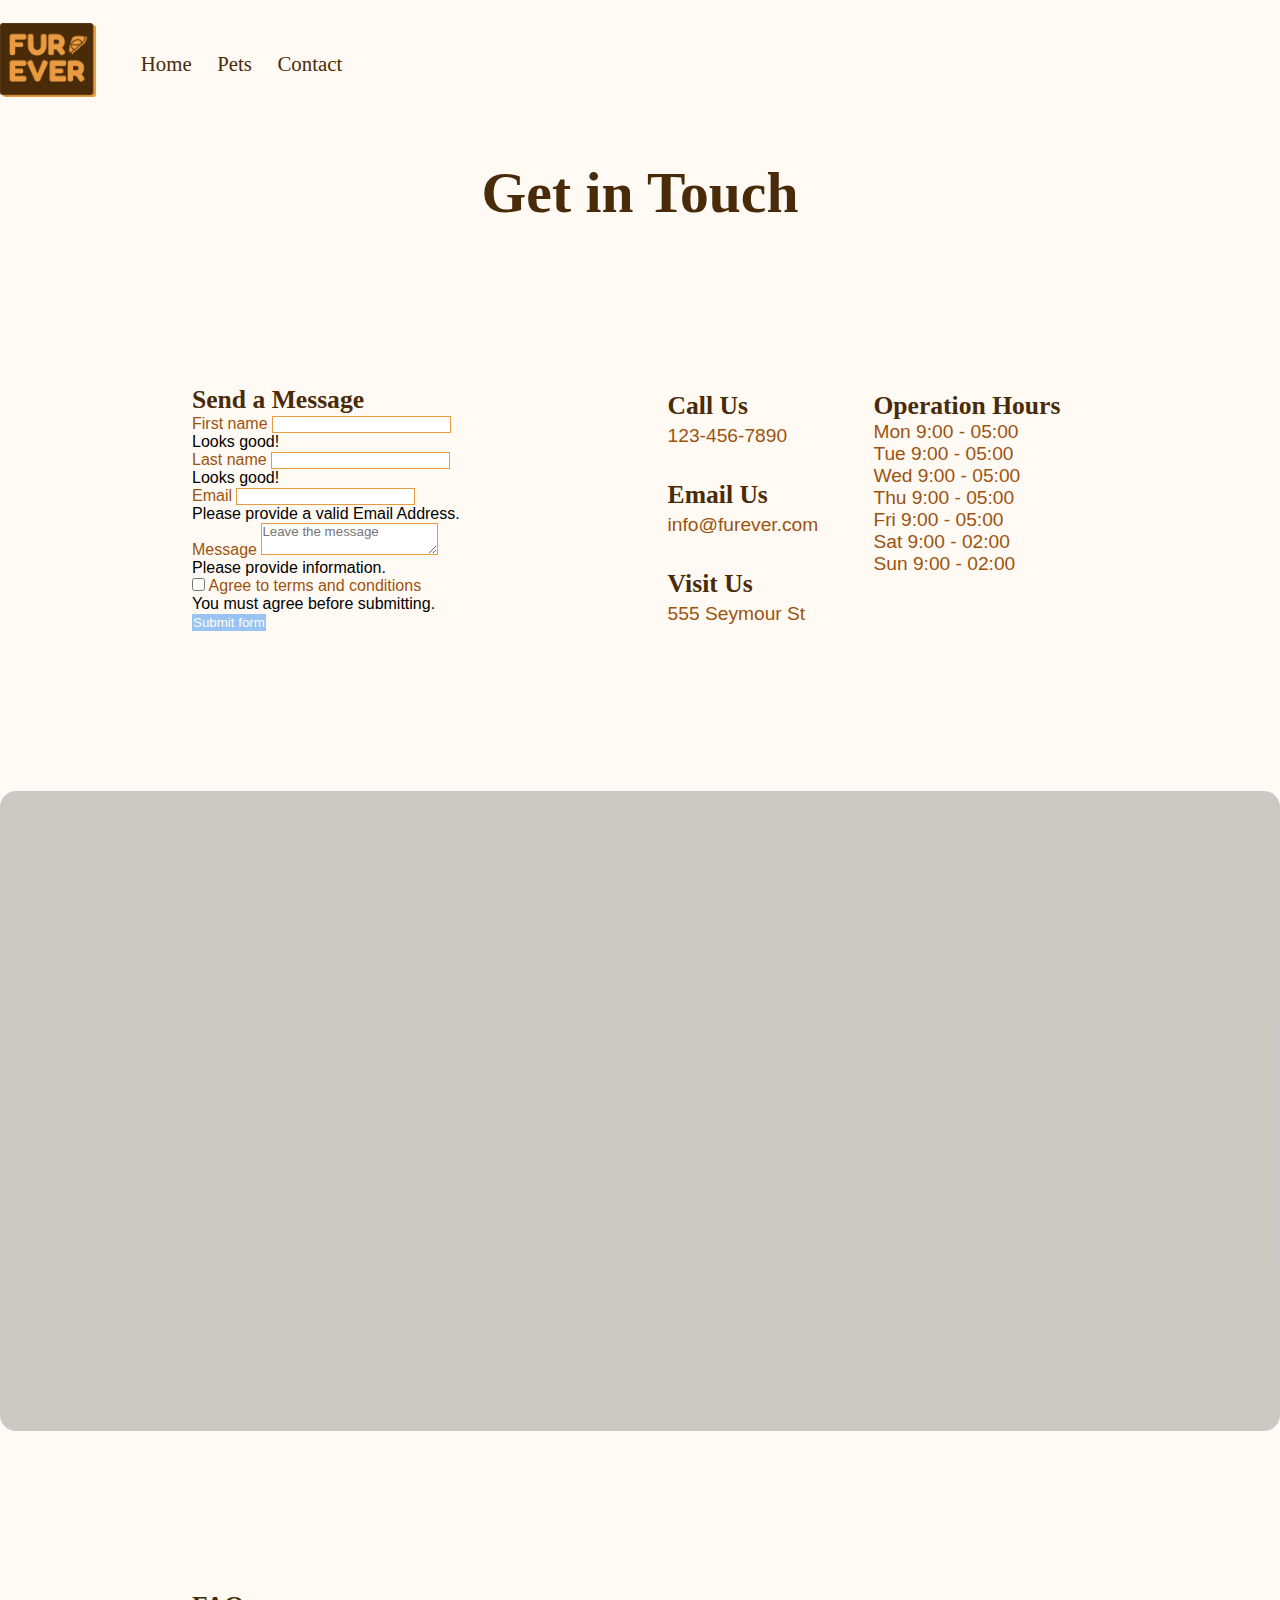
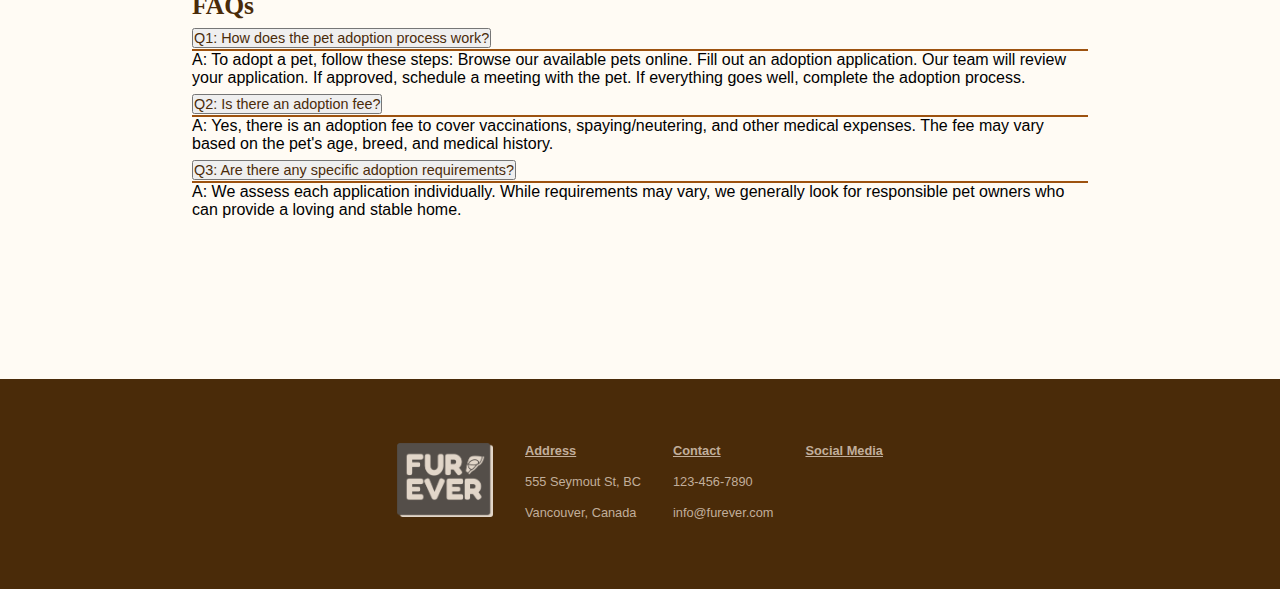
==== commit 66b0a780: "organize" ====
--- a/contact.html
+++ b/contact.html
@@ -43,28 +43,28 @@
                 <article class='form'>
                     <h3>Send a Message </h3>
                     <form class="row g-3 needs-validation" novalidate>
-                        <div class="col-md-5">
+                        <div class="col-md-6">
                           <label for="validationCustom01" class="form-label">First name</label>
                           <input type="text" class="form-control" id="validationCustom01" required>
                           <div class="valid-feedback">
                             Looks good!
                           </div>
                         </div>
-                        <div class="col-md-5">
+                        <div class="col-md-6">
                           <label for="validationCustom02" class="form-label">Last name</label>
                           <input type="text" class="form-control" id="validationCustom02" required>
                           <div class="valid-feedback">
                             Looks good!
                           </div>
                         </div>
-                        <div class="col-md-10">
+                        <div class="col-md-12">
                           <label for="validationCustom03" class="form-label">Email</label>
                           <input type="email" class="form-control" id="validationCustom03" required>
                           <div class="invalid-feedback">
                             Please provide a valid Email Address.
                           </div>
                         </div>
-                        <div class="col-md-10">
+                        <div class="col-md-12">
                           <label for="validationCustom05" class="form-label">Message</label>
                           <textarea type="text" class="form-control" id="validationCustom05" placeholder='Leave the message' required></textarea>
                           <div class="invalid-feedback">
--- a/css/global.css
+++ b/css/global.css
@@ -45,11 +45,11 @@
     align-items: center;
     width: 100%;
     height: 8em;
-    padding: 0 4em;
+    padding: 0 3em;
     position: fixed;
     top:0;
     z-index: 2;
-    background-color: var(--beige);
+    background-color: var(--white);
 }
 
 header img{
@@ -71,7 +71,7 @@
 }
 
 .dropdownMenu a:focus{
-    color: var(--orange);
+    color: var(--dark-brown);
 }
 
 .iconMenu {
@@ -85,8 +85,8 @@
 footer {
     background-color: var(--dark-brown);
     justify-content: center;
-    padding: 4em 0;
-    column-gap: 3em;
+    padding: 4em 2em;
+    column-gap: 2em;
 }
 
 footer img{
@@ -102,7 +102,7 @@
 
 footer li, i{
     color: var(--gray);
-    font-size: 1em;
+    font-size: 0.8em;
 }
 
 .socialmedia{
--- a/css/pages/contactPage.css
+++ b/css/pages/contactPage.css
@@ -4,14 +4,29 @@
     padding-top: 10em;
 }
 
+header a {
+    text-decoration: none !important;
+}
+
+main {
+    row-gap: 10em;
+    padding-bottom: 10em;
+}
+
+main section{
+    width: 80%;
+}
+
+main article {
+    width: 100%;
+}
 
 main h3, main h1, .fa-paw {
     font-family: "Fredoka";
     color: var(--dark-brown);
 }
-main {
-    row-gap: 3em;
-}
+
+
 main h1 {
     font-size: 3.6em;
 }
@@ -20,22 +35,21 @@
     font-size: 1.6em;
 }
 
-a {
-    text-decoration: none !important;
-}
 
+
+/* Form */
 label {
     color: var(--brown);
 }
 
 .btn-primary {
     background: var(--blue) !important;
-    border: 1px solid var(--blue) !important;
+    border: 0.1em solid var(--blue) !important;
     color: var(--white) !important;
 }
 
 input, textarea {
-    border: 1px solid var(--orange) !important;
+    border: 0.1em solid var(--orange) !important;
 }
 
 ul{
@@ -47,10 +61,12 @@
     display: flex;
     flex-direction: column;
     align-items: center;
-    row-gap: 6vh;
-    width: 90%;
+    row-gap: 6em;
+    width: 70%;
 }
 
+
+/* Imformation */
 #information{
     display: flex;
     justify-content: space-between;
@@ -59,6 +75,8 @@
 #information p,
 #information i {
     color: var(--brown);
+    font-size: 1.2em;
+
 }
 
 #information > div {
@@ -66,215 +84,87 @@
     flex-direction: column;
 }
 
-main section{
-    width: 80%;
+.infoBox{
+    row-gap: 2em;
 }
 
-main article {
+
+/* Map */
+#map {
     width: 100%;
+    height: 40em;
+    background-color: rgba(0, 0, 0, 0.2);
+    border-radius: 1em;
+    display: flex;
+    justify-content: center;
+    align-items: center;
 }
 
+
+.map {
+    width: 90%;
+    height:30em;
+}
+
+/* FAQs */
+
+#faqs {
+    width: 70%;
+}
 #faqs button{
     color: var(--dark-brown);
+    font-size: 0.6em;
+}
+
+.accordion-body{
+    font-size: 1em;
 }
 
 .accordion-button:not(.collapsed){
     background-color: var(--beige) !important;
-    border: 1px solid var(--beige) !important;
-    box-shadow: 1px 1px 2px var(--beige) !important;
+    border: 0.1em solid var(--beige) !important;
+    box-shadow: 0.1em 0.1em 0.2em var(--beige) !important;
     color: var(--dark-brown) !important;
 }
 
 .accordion-button:focus{
-    border: 1px solid var(--beige) !important;
+    border: 0.1em solid var(--beige) !important;
+}
+
+#faqs h2 {
+    border-bottom:0.1em solid var(--brown);
+}
+
+
+
+
+@media screen and (max-width:796px) {
+    html {
+        font-size: 10px;
+    }
+
 
 }
 
-@media screen and (max-width:796px) {
-    
-
-    main h3 {
-    }
-
-    #information{
-       
-    }
-
-    .infoBox {
-        row-gap: 2vh;
-    }
-
-    #information i,
-    #information p {
-        font-size: 1.2em;
-    }
-}
-
 @media  screen and (min-width:769px) and (max-width:1023px) {
-    main {
-        row-gap: 6vh;
-    }
-
-    .formInfo{
-      
-    }
-
-    main h1 {
-    }
-
-    main h3 {
-        font-size: 2.6em;
-    }
-
-    .form input[type=text],
-    .form input[type=email] {
-        padding: 1.2em;
-    }
-
-    .form input[type=checkbox]{
-        padding: 0.8em;
-        margin-right: 0.8em;
-    }
-
-    textarea {
-        height: 8em;
-    }
-
-    .form label{
-        font-size: 1.6em;
-    }
-
-    textarea::placeholder {
-        font-size: 1.2em;
-    }
-
-    .btn-primary {
-        width: 30%;
-        font-size: 1.4em !important;
-    }
-
-    #information{
-        width: 100%;
-        display: flex;
-        justify-content: space-between;
-    }
-    
-    #information p{
-        font-size: 1.6em;
-    }
-
-    .infoBox {
-        row-gap: 2vh;
-    }
-
-    #faqs h2 {
-        border-bottom: 1px solid var(--brown);
-    }
-    
-    #faqs button{
-        font-size: 0.8em;
-    }
-
-    .accordion-body{
-        font-size: 1.4em;
-    }
+    html {
+        font-size: 14px;
+    }  
 
 }
 
 
 @media  screen and (min-width:1024px) {
-    main {
-        row-gap: 10vh;
+    html{
+        font-size: 16px;
     }
 
     .formInfo{
-        display: flex;
-        width: 90%;
-    }
-
-    main h1 {
-        font-size: 3.6em;
-    }
-
-    main h3 {
-        font-size: 2.6em;
-    }
-
-    .form input[type=text],
-    .form input[type=email] {
-        padding: 1.2em;
-    }
-
-    .form input[type=checkbox]{
-        padding: 0.8em;
-        margin-right: 0.8em;
-    }
-
-    textarea {
-        height: 8em;
-    }
-
-    .form label{
-        font-size: 1.6em;
-    }
-
-    textarea::placeholder {
-        font-size: 1.4em;
-    }
-
-    .btn-primary {
-        width: 30%;
-        font-size: 1.6em !important;
-        padding: 1.4vh 0 !important;
+        flex-direction: row;
     }
 
     #information{
-        width: 100%;
-        display: flex;
         justify-content: space-around;
     }
     
-    #information p{
-        font-size: 1.6em;
-    }
-
-    .infoBox {
-        row-gap: 2vh;
-    }
-
-    /* Map */
-    #map {
-        width: 100%;
-        height: 40em;
-        background-color: rgba(0, 0, 0, 0.2);
-        border-radius: 1em;
-        display: flex;
-        justify-content: center;
-        align-items: center;
-    }
-    
-
-    .map {
-        width: 90%;
-        height:30em;
-    }
-        
-    /* FAQs */
-    #faqs{
-        width: 70%;
-    }
-
-    #faqs h2 {
-        border-bottom: 1px solid var(--brown);
-    }
-    
-    #faqs button{
-        font-size: 0.8em;
-    }
-
-    .accordion-body{
-        font-size: 1.4em;
-    }
-
-    
 }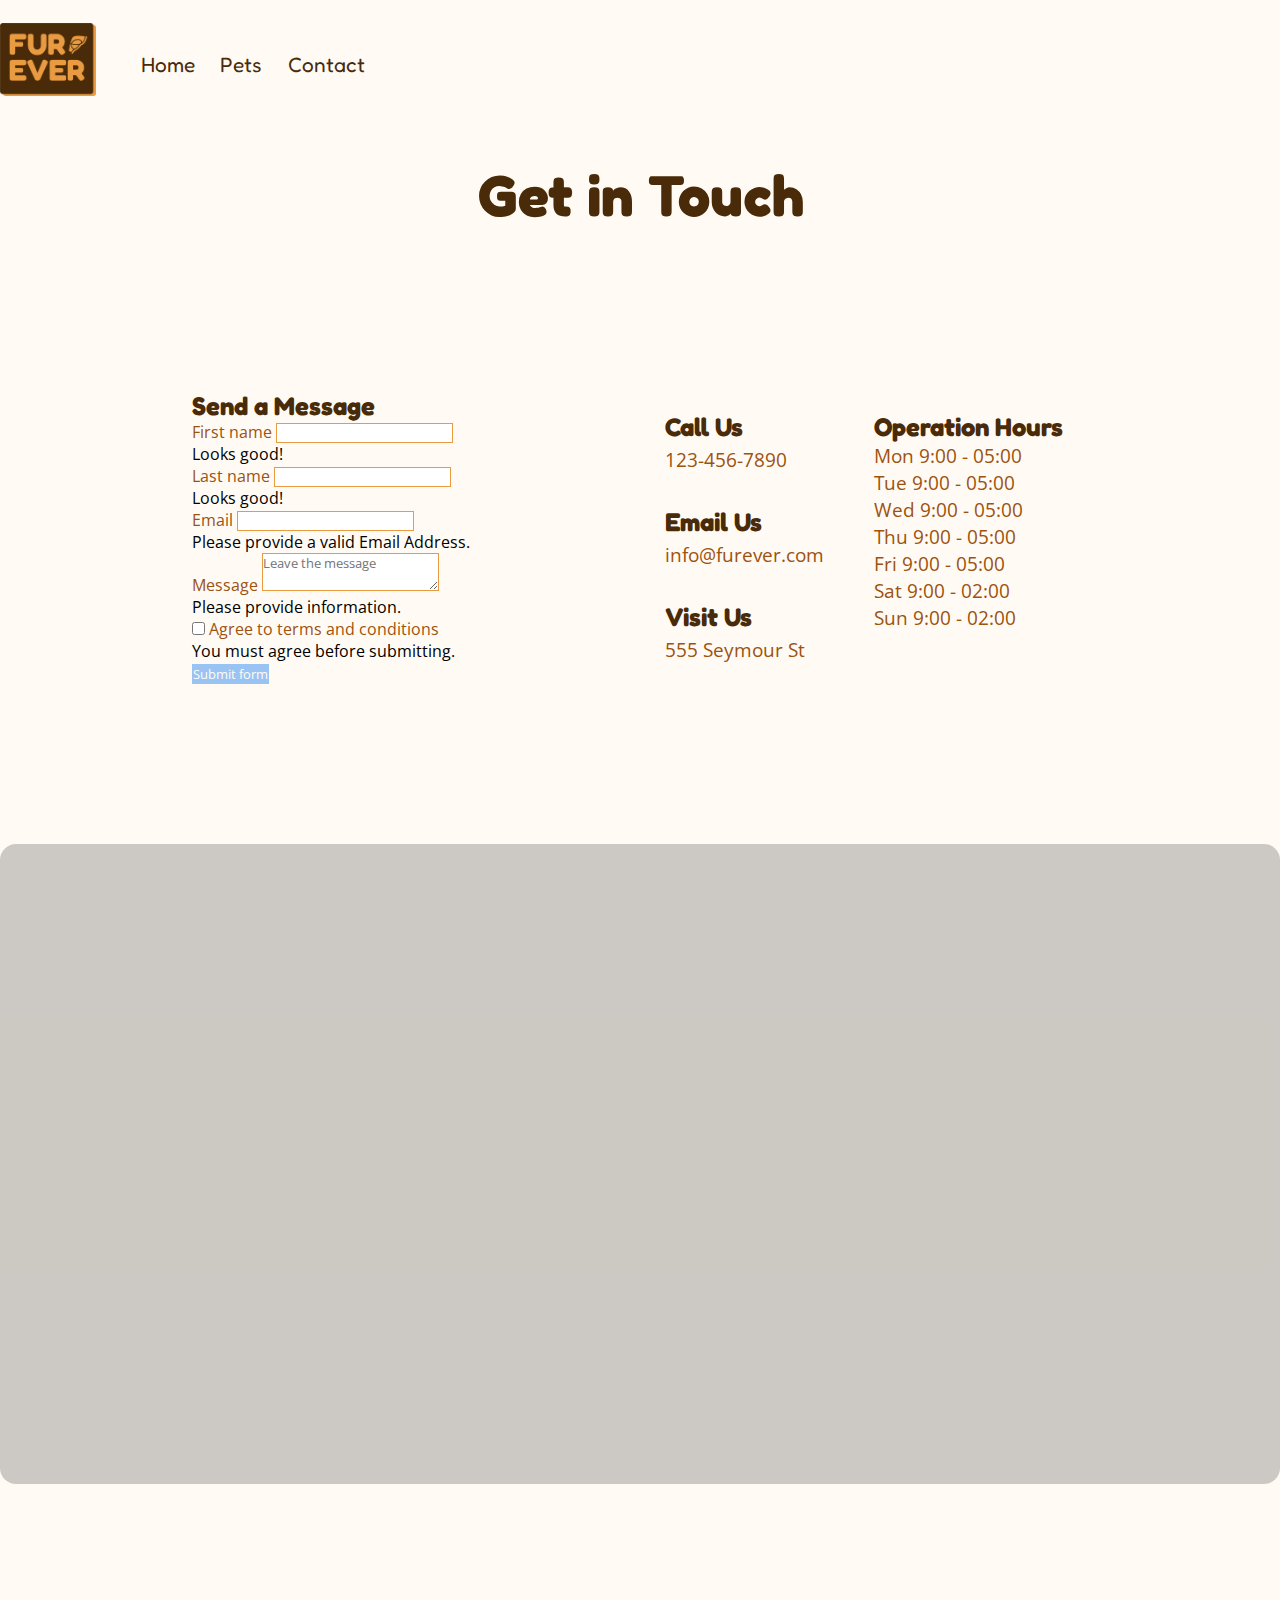
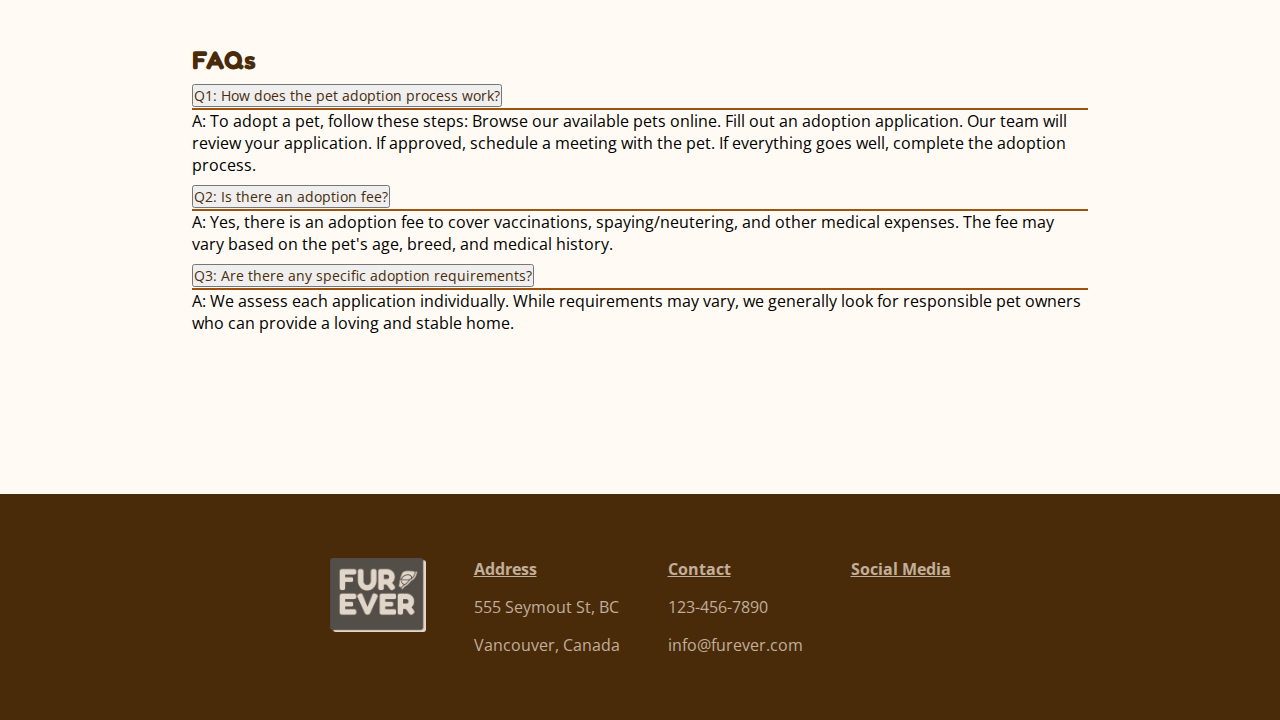
==== commit afd89d5f: "organize" ====
--- a/contact.html
+++ b/contact.html
@@ -17,7 +17,7 @@
     <body>
       <!-- Main -->
         <header>
-          <h1><img src="/images/logoHeader.png" alt=""></h1>
+          <h1><a href="./index.html"><img src="/images/logoHeader.png" alt=""></a></h1>
           <nav class='dropdownMenu'>
               <ul class='menu'>
                   <li><a href="index.html">Home</a></li>
--- a/css/global.css
+++ b/css/global.css
@@ -1,10 +1,10 @@
+@import url('https://fonts.googleapis.com/css2?family=Fredoka:wght@400;600;700&family=Open+Sans:ital,wght@0,300;0,400;0,500;0,600;0,700;0,800;1,800&display=swap');
 *{margin:0;padding:0;font-family: 'Open Sans', sans-serif;}
 
 html {
     font-size: 10px;
 }
 
-@import url('https://fonts.googleapis.com/css2?family=Fredoka:wght@400;600;700&family=Open+Sans:ital,wght@0,300;0,400;0,500;0,600;0,700;0,800;1,800&display=swap');
 :root {
     --dark-brown:#4a2b09;
     --brown:#9d520f;
@@ -86,7 +86,7 @@
     background-color: var(--dark-brown);
     justify-content: center;
     padding: 4em 2em;
-    column-gap: 2em;
+    column-gap: 3em;
 }
 
 footer img{
@@ -102,7 +102,7 @@
 
 footer li, i{
     color: var(--gray);
-    font-size: 0.8em;
+    font-size: 1em;
 }
 
 .socialmedia{
--- a/css/pages/contactPage.css
+++ b/css/pages/contactPage.css
@@ -100,7 +100,6 @@
     align-items: center;
 }
 
-
 .map {
     width: 90%;
     height:30em;
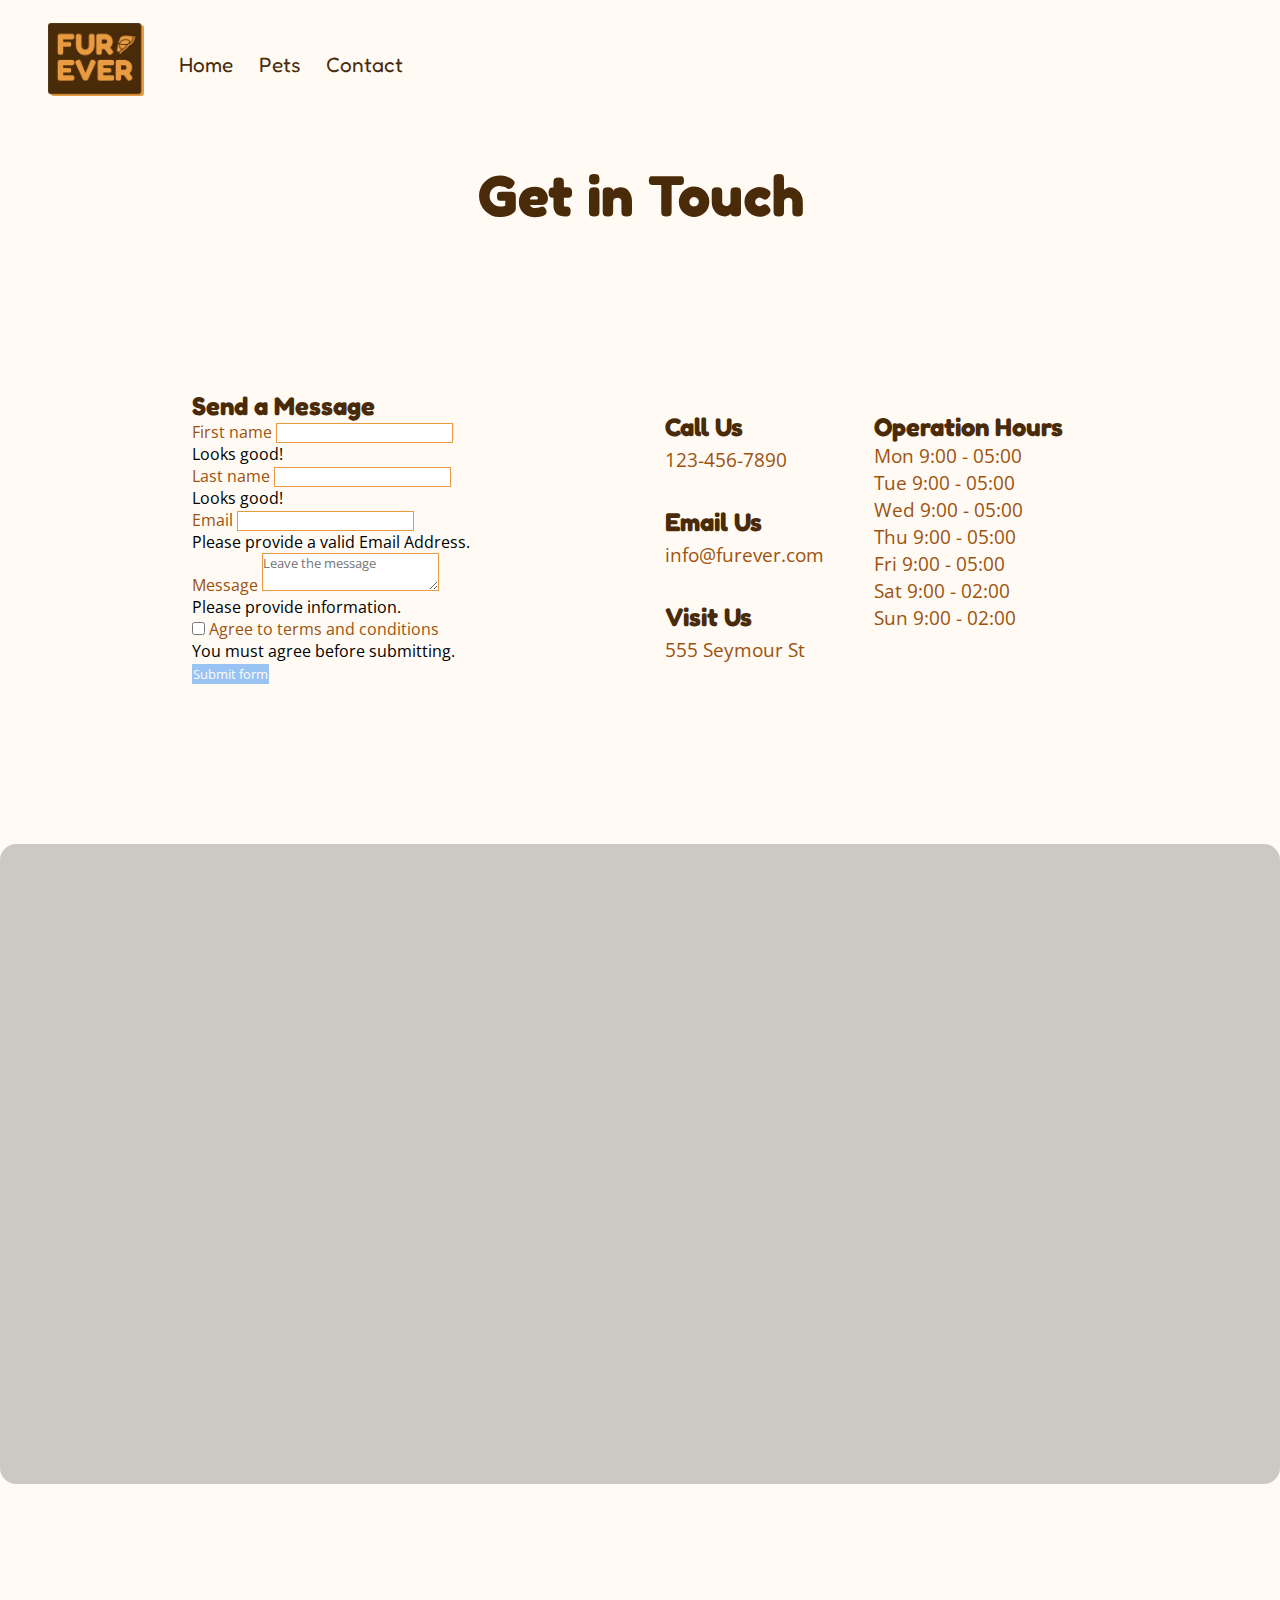
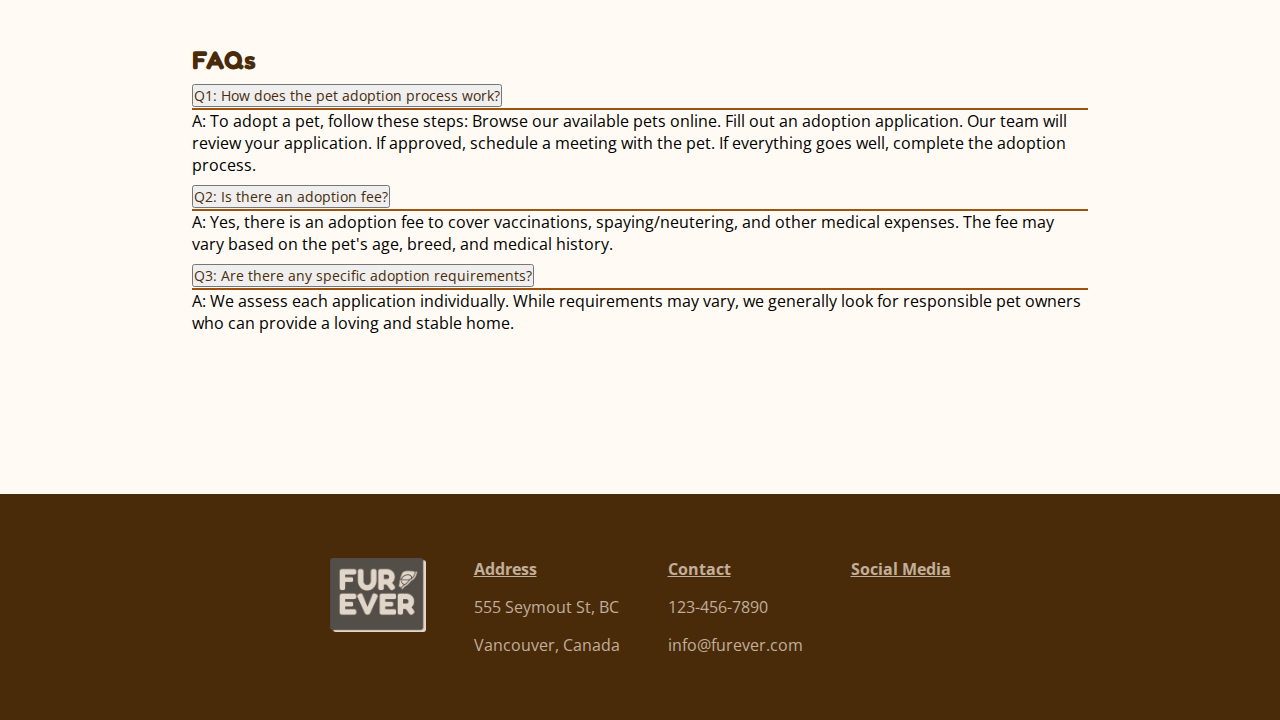
==== commit 309bc5c6: "Finalizying" ====
--- a/contact.html
+++ b/contact.html
@@ -4,259 +4,223 @@
         <meta charset="utf-8">
         <meta name="description" content=""><meta name="keywords" content="">
         <meta name="viewport" content="width=device-width,initial-scale=1,maximum-scale=1,user-scalable=no">
+        <!-- Favicon -->
+        <link rel="icon" type="image/x-icon" href="/images/favicon.ico">
         <!-- Global CSS -->
         <link rel="stylesheet" href="./css/global.css">
         <!-- Contact page CSS -->
         <link rel="stylesheet" href="./css/pages/contactPage.css">
+        <!-- Mouse Cursor CSS -->
+        <link rel="stylesheet" href="/css/plugins/mouse.cursor.css">
         <!-- Font Awesome CDN -->
         <link rel="stylesheet" href="https://cdnjs.cloudflare.com/ajax/libs/font-awesome/6.4.2/css/all.min.css" integrity="sha512-z3gLpd7yknf1YoNbCzqRKc4qyor8gaKU1qmn+CShxbuBusANI9QpRohGBreCFkKxLhei6S9CQXFEbbKuqLg0DA==" crossorigin="anonymous" referrerpolicy="no-referrer" />
         <!-- Bootstrap -->
         <link href="https://cdn.jsdelivr.net/npm/bootstrap@5.3.2/dist/css/bootstrap.min.css" rel="stylesheet" integrity="sha384-T3c6CoIi6uLrA9TneNEoa7RxnatzjcDSCmG1MXxSR1GAsXEV/Dwwykc2MPK8M2HN" crossorigin="anonymous">
+
         <title>Fur-Ever Friend</title>
     </head>
     <body>
+      <!-- Go to top Button -->
+      <a href="#" id='toTop'><i class="fa-solid fa-chevron-up"></i>Top</a>
+      <!-- Header -->
+      <header>
+        <h1><a href="./index.html"><img src="/images/logoHeader.png" alt="Header Logo Image"></a></h1>
+        <nav class='dropdownMenu'>
+            <ul class='menu'>
+                <li><a href="index.html">Home</a></li>
+                <li><a href="pet.html">Pets</a></li>
+                <li><a href="contact.html">Contact</a></li>
+            </ul>
+            <ul class='iconMenu'>
+                <li><a href="#"><i class="fa-solid fa-magnifying-glass"></i></a></li>
+                <li><a href="#"><i class="fa-solid fa-user"></i></a></li>
+            </ul>
+        </nav>
+        <a class="menu-trigger" href="#">
+            <span></span>
+            <span></span>
+            <span></span>
+        </a>
+      </header>
+
       <!-- Main -->
-        <header>
-          <h1><a href="./index.html"><img src="/images/logoHeader.png" alt=""></a></h1>
-          <nav class='dropdownMenu'>
-              <ul class='menu'>
-                  <li><a href="index.html">Home</a></li>
-                  <li><a href="pet.html">Pets</a></li>
-                  <li><a href="contact.html">Contact</a></li>
+      <main>
+        <h1>Get in Touch <i class="fa-solid fa-paw"></i></h1>
+
+        <section class='formInfo'>
+              <!-- Form -->
+              <article class='form'>
+                  <h3>Send a Message </h3>
+                  <form class="row g-3 needs-validation" novalidate>
+                      <div class="col-md-6">
+                        <label for="validationCustom01" class="form-label">First name</label>
+                        <input type="text" class="form-control" id="validationCustom01" required>
+                        <div class="valid-feedback">
+                          Looks good!
+                        </div>
+                      </div>
+                      <div class="col-md-6">
+                        <label for="validationCustom02" class="form-label">Last name</label>
+                        <input type="text" class="form-control" id="validationCustom02" required>
+                        <div class="valid-feedback">
+                          Looks good!
+                        </div>
+                      </div>
+                      <div class="col-md-12">
+                        <label for="validationCustom03" class="form-label">Email</label>
+                        <input type="email" class="form-control" id="validationCustom03" required>
+                        <div class="invalid-feedback">
+                          Please provide a valid Email Address.
+                        </div>
+                      </div>
+                      <div class="col-md-12">
+                        <label for="validationCustom05" class="form-label">Message</label>
+                        <textarea type="text" class="form-control" id="validationCustom05" placeholder='Leave the message' required></textarea>
+                        <div class="invalid-feedback">
+                          Please provide information.
+                        </div>
+                      </div>
+                      <div class="col-12">
+                        <div class="form-check">
+                          <input class="form-check-input" type="checkbox" value="" id="invalidCheck" required>
+                          <label class="form-check-label" for="invalidCheck">
+                            Agree to terms and conditions
+                          </label>
+                          <div class="invalid-feedback">
+                            You must agree before submitting.
+                          </div>
+                        </div>
+                      </div>
+                      <div class="col-12">
+                        <button class="btn btn-primary" type="submit">Submit form</button>
+                      </div>
+                  </form>
+              </article>
+
+              <!-- Company Information -->
+              <article id='information'>
+                  <div class='infoBox'>
+                      <div>
+                          <h3>Call Us</h3>
+                          <p><i class="fa-solid fa-phone"></i> 123-456-7890</p>
+                      </div>
+                      <div>
+                          <h3>Email Us</h3>
+                          <p><i class="fa-solid fa-envelope"></i> info@furever.com</p>
+                      </div>
+                      <div>
+                          <h3>Visit Us</h3>
+                          <p><i class="fa-solid fa-location-dot"></i> 555 Seymour St</p>
+                      </div>
+                  </div>
+                  <div>
+                      <h3>Operation Hours</h3>
+                      <p>Mon 9:00 - 05:00</p>
+                      <p>Tue 9:00 - 05:00</p>
+                      <p>Wed 9:00 - 05:00</p>
+                      <p>Thu 9:00 - 05:00</p>
+                      <p>Fri 9:00 - 05:00</p>
+                      <p>Sat 9:00 - 02:00</p>
+                      <p>Sun 9:00 - 02:00</p>
+                  </div>
+              </article>
+          </section>
+
+          <!-- Map -->
+          <section id='map'>
+            <div class="map"></div>
+          </section>
+
+          <!-- FAQs -->
+          <section id='faqs'>
+            <h3>FAQs</h3>
+            <div class="accordion accordion-flush" id="accordionFlushExample">
+              <div class="accordion-item">
+                <h2 class="accordion-header">
+                  <button class="accordion-button collapsed" type="button" data-bs-toggle="collapse" data-bs-target="#flush-collapseOne" aria-expanded="false" aria-controls="flush-collapseOne">
+                      Q1: How does the pet adoption process work?
+                  </button>
+                </h2>
+                <div id="flush-collapseOne" class="accordion-collapse collapse" data-bs-parent="#accordionFlushExample">
+                  <div class="accordion-body">
+                      A: To adopt a pet, follow these steps:
+
+                      Browse our available pets online.
+                      Fill out an adoption application.
+                      Our team will review your application.
+                      If approved, schedule a meeting with the pet.
+                      If everything goes well, complete the adoption process.
+                  </div>
+                </div>
+              </div>
+              <div class="accordion-item">
+                <h2 class="accordion-header">
+                  <button class="accordion-button collapsed" type="button" data-bs-toggle="collapse" data-bs-target="#flush-collapseTwo" aria-expanded="false" aria-controls="flush-collapseTwo">
+                      Q2: Is there an adoption fee?
+                  </button>
+                </h2>
+                <div id="flush-collapseTwo" class="accordion-collapse collapse" data-bs-parent="#accordionFlushExample">
+                  <div class="accordion-body">
+                      A: Yes, there is an adoption fee to cover vaccinations, spaying/neutering, and other medical expenses. The fee may vary based on the pet's age, breed, and medical history.
+                  </div>
+                </div>
+              </div>
+              <div class="accordion-item">
+                <h2 class="accordion-header">
+                  <button class="accordion-button collapsed" type="button" data-bs-toggle="collapse" data-bs-target="#flush-collapseThree" aria-expanded="false" aria-controls="flush-collapseThree">
+                      Q3: Are there any specific adoption requirements?
+                  </button>
+                </h2>
+                <div id="flush-collapseThree" class="accordion-collapse collapse" data-bs-parent="#accordionFlushExample">
+                  <div class="accordion-body">
+                      A: We assess each application individually. While requirements may vary, we generally look for responsible pet owners who can provide a loving and stable home.
+                  </div>
+                </div>
+              </div>
+            </div>
+        </section>
+      </main>
+      
+      <!-- Footer -->
+      <footer>
+          <h1><img src="/images/logoFooter.png" alt="Footer Logo Image"></h1>
+          <ul>
+              <li><h2>Address</h2></li>
+              <li>555 Seymout St, BC</li>
+              <li>Vancouver, Canada</li>
+          </ul>
+          <ul>
+              <li><h2>Contact</h2></li>
+              <li><i class="fa-solid fa-phone"></i> 123-456-7890</li>
+              <li><i class="fa-solid fa-envelope"></i> info@furever.com</li>
+          </ul>
+          <ul>
+              <li><h2>Social Media</h2></li>
+              <ul class='socialmedia'>
+                <li><a href="#"><i class="fa-brands fa-instagram"></i></a></li>
+                <li><a href="#"><i class="fa-brands fa-square-facebook"></i></a></li>
+                <li><a href="#"><i class="fa-brands fa-youtube"></i></a></li>
               </ul>
-              <ul class='iconMenu'>
-                  <li><a href="#"><i class="fa-solid fa-magnifying-glass"></i></a></li>
-                  <li><a href="#"><i class="fa-solid fa-user"></i></a></li>
-              </ul>
-          </nav>
-          <a class="menu-trigger" href="#">
-              <span></span>
-              <span></span>
-              <span></span>
-          </a>
-        </header>
-
-        <!-- Main -->
-        <main>
-            <h1>Get in Touch <i class="fa-solid fa-paw"></i></h1>
-            <section class='formInfo'>
-                <article class='form'>
-                    <h3>Send a Message </h3>
-                    <form class="row g-3 needs-validation" novalidate>
-                        <div class="col-md-6">
-                          <label for="validationCustom01" class="form-label">First name</label>
-                          <input type="text" class="form-control" id="validationCustom01" required>
-                          <div class="valid-feedback">
-                            Looks good!
-                          </div>
-                        </div>
-                        <div class="col-md-6">
-                          <label for="validationCustom02" class="form-label">Last name</label>
-                          <input type="text" class="form-control" id="validationCustom02" required>
-                          <div class="valid-feedback">
-                            Looks good!
-                          </div>
-                        </div>
-                        <div class="col-md-12">
-                          <label for="validationCustom03" class="form-label">Email</label>
-                          <input type="email" class="form-control" id="validationCustom03" required>
-                          <div class="invalid-feedback">
-                            Please provide a valid Email Address.
-                          </div>
-                        </div>
-                        <div class="col-md-12">
-                          <label for="validationCustom05" class="form-label">Message</label>
-                          <textarea type="text" class="form-control" id="validationCustom05" placeholder='Leave the message' required></textarea>
-                          <div class="invalid-feedback">
-                            Please provide information.
-                          </div>
-                        </div>
-                        <div class="col-12">
-                          <div class="form-check">
-                            <input class="form-check-input" type="checkbox" value="" id="invalidCheck" required>
-                            <label class="form-check-label" for="invalidCheck">
-                              Agree to terms and conditions
-                            </label>
-                            <div class="invalid-feedback">
-                              You must agree before submitting.
-                            </div>
-                          </div>
-                        </div>
-                        <div class="col-12">
-                          <button class="btn btn-primary" type="submit">Submit form</button>
-                        </div>
-                      </form>
-                </article>
-                <article id='information'>
-                    <div class='infoBox'>
-                        <div>
-                            <h3>Call Us</h3>
-                            <p><i class="fa-solid fa-phone"></i> 123-456-7890</p>
-                        </div>
-                        <div>
-                            <h3>Email Us</h3>
-                            <p><i class="fa-solid fa-envelope"></i> info@furever.com</p>
-                        </div>
-                        <div>
-                            <h3>Visit Us</h3>
-                            <p><i class="fa-solid fa-location-dot"></i> 555 Seymour St</p>
-                        </div>
-                    </div>
-                    <div>
-                        <h3>Operation Hours</h3>
-                        <p>Mon 9:00 - 05:00</p>
-                        <p>Tue 9:00 - 05:00</p>
-                        <p>Wed 9:00 - 05:00</p>
-                        <p>Thu 9:00 - 05:00</p>
-                        <p>Fri 9:00 - 05:00</p>
-                        <p>Sat 9:00 - 02:00</p>
-                        <p>Sun 9:00 - 02:00</p>
-                    </div>
-                </article>
-            </section>
-
-            <!-- Map -->
-            <section id='map'>
-              <div class="map"></div>
-            </section>
-
-            <!-- FAQs -->
-            <section id='faqs'>
-                <h3>FAQs</h3>
-                <div class="accordion accordion-flush" id="accordionFlushExample">
-                    <div class="accordion-item">
-                      <h2 class="accordion-header">
-                        <button class="accordion-button collapsed" type="button" data-bs-toggle="collapse" data-bs-target="#flush-collapseOne" aria-expanded="false" aria-controls="flush-collapseOne">
-                            Q1: How does the pet adoption process work?
-                        </button>
-                      </h2>
-                      <div id="flush-collapseOne" class="accordion-collapse collapse" data-bs-parent="#accordionFlushExample">
-                        <div class="accordion-body">
-                            A: To adopt a pet, follow these steps:
-
-                            Browse our available pets online.
-                            Fill out an adoption application.
-                            Our team will review your application.
-                            If approved, schedule a meeting with the pet.
-                            If everything goes well, complete the adoption process.
-                        </div>
-                      </div>
-                    </div>
-                    <div class="accordion-item">
-                      <h2 class="accordion-header">
-                        <button class="accordion-button collapsed" type="button" data-bs-toggle="collapse" data-bs-target="#flush-collapseTwo" aria-expanded="false" aria-controls="flush-collapseTwo">
-                            Q2: Is there an adoption fee?
-                        </button>
-                      </h2>
-                      <div id="flush-collapseTwo" class="accordion-collapse collapse" data-bs-parent="#accordionFlushExample">
-                        <div class="accordion-body">
-                            A: Yes, there is an adoption fee to cover vaccinations, spaying/neutering, and other medical expenses. The fee may vary based on the pet's age, breed, and medical history.
-                        </div>
-                      </div>
-                    </div>
-                    <div class="accordion-item">
-                      <h2 class="accordion-header">
-                        <button class="accordion-button collapsed" type="button" data-bs-toggle="collapse" data-bs-target="#flush-collapseThree" aria-expanded="false" aria-controls="flush-collapseThree">
-                            Q3: Are there any specific adoption requirements?
-                        </button>
-                      </h2>
-                      <div id="flush-collapseThree" class="accordion-collapse collapse" data-bs-parent="#accordionFlushExample">
-                        <div class="accordion-body">
-                            A: We assess each application individually. While requirements may vary, we generally look for responsible pet owners who can provide a loving and stable home.
-                        </div>
-                      </div>
-                    </div>
-                  </div>
-            </section>
-            
-            
-
-
-        </main>
-        <footer>
-            <h1><img src="/images/logoFooter.png" alt=""></h1>
-            <ul>
-                <li><h2>Address</h2></li>
-                <li>555 Seymout St, BC</li>
-                <li>Vancouver, Canada</li>
-            </ul>
-            <ul>
-                <li><h2>Contact</h2></li>
-                <li><i class="fa-solid fa-phone"></i> 123-456-7890</li>
-                <li><i class="fa-solid fa-envelope"></i> info@furever.com</li>
-            </ul>
-            <ul>
-                <li><h2>Social Media</h2></li>
-                <ul class='socialmedia'>
-                    <li><a href="#"><i class="fa-brands fa-instagram"></i></a></li>
-                    <li><a href="#"><i class="fa-brands fa-square-facebook"></i></a></li>
-                    <li><a href="#"><i class="fa-brands fa-youtube"></i></a></li>
-                </ul>
-            </ul>
-            
-        </footer>
+          </ul>
+      </footer>
 
         <!-- jquery -->
         <script src="https://cdnjs.cloudflare.com/ajax/libs/jquery/3.7.1/jquery.min.js" integrity="sha512-v2CJ7UaYy4JwqLDIrZUI/4hqeoQieOmAZNXBeQyjo21dadnwR+8ZaIJVT8EE2iyI61OV8e6M8PP2/4hpQINQ/g==" crossorigin="anonymous" referrerpolicy="no-referrer"></script>
         
         <!-- Map JS -->
-        <script src='./js/google-maps.min.js'></script>
-       <!-- Bootstrap JS -->
-       <script src="https://cdn.jsdelivr.net/npm/bootstrap@5.3.2/dist/js/bootstrap.bundle.min.js" integrity="sha384-C6RzsynM9kWDrMNeT87bh95OGNyZPhcTNXj1NW7RuBCsyN/o0jlpcV8Qyq46cDfL" crossorigin="anonymous">
-       </script>
-
-
-       <!-- Bootstrap Form Starter -->
-       <script>
-       // Example starter JavaScript for disabling form submissions if there are invalid fields
-            (() => {
-                'use strict'
-
-                // Fetch all the forms we want to apply custom Bootstrap validation styles to
-                const forms = document.querySelectorAll('.needs-validation')
-
-                // Loop over them and prevent submission
-                Array.from(forms).forEach(form => {
-                form.addEventListener('submit', event => {
-                    if (!form.checkValidity()) {
-                    event.preventDefault()
-                    event.stopPropagation()
-                    }
-
-                    form.classList.add('was-validated')
-                }, false)
-                })
-            })()
-        </script>
-
-
-        <script type="text/javascript">
-          $('.map').googleMaps({
-  key: 'AIzaSyALiMLroVOKY1rfeN9oanTWGif4dNQ6Hw8',
-
-  points: [{
-
-    // New York
-    lat: 49.283569,
-    lng: -123.115021,
-    marker: true,
-    title: 'Marker title',
-    infoWindow: 'Info window content'
-    // marker: 'custom.png'
-    
-  }],
-  type:'hybrid',
-  zoom: 15,
-  responsive:true
-
-
-
-
-});
-
-        </script>
+        <script src='./js/plugins/google-maps.min.js'></script>
+
+        <!-- Bootstrap JS -->
+        <script src="https://cdn.jsdelivr.net/npm/bootstrap@5.3.2/dist/js/bootstrap.bundle.min.js" integrity="sha384-C6RzsynM9kWDrMNeT87bh95OGNyZPhcTNXj1NW7RuBCsyN/o0jlpcV8Qyq46cDfL" crossorigin="anonymous"></script>
+
+        <!-- Mouse cursor Plugin -->
+        <script src="https://cdnjs.cloudflare.com/ajax/libs/gsap/3.12.3/gsap.min.js"></script>
+        <script src='/js/plugins/mouseCursor.js'></script>
+      
+        <!-- Contact page JS -->
+        <script type="text/javascript" src='./js/pages/contact.js'></script>
 
         <!-- Global js -->
         <script src='./js/global.js'></script>
-</body>
+      </body>
 </html>--- a/css/global.css
+++ b/css/global.css
@@ -1,10 +1,5 @@
 @import url('https://fonts.googleapis.com/css2?family=Fredoka:wght@400;600;700&family=Open+Sans:ital,wght@0,300;0,400;0,500;0,600;0,700;0,800;1,800&display=swap');
-*{margin:0;padding:0;font-family: 'Open Sans', sans-serif;}
-
-html {
-    font-size: 10px;
-}
-
+*{margin:0;padding:0;font-family: 'Open Sans', sans-serif; box-sizing: border-box;}
 :root {
     --dark-brown:#4a2b09;
     --brown:#9d520f;
@@ -15,6 +10,11 @@
     --gray: #c1ae9b;
 }
 
+html {
+    font-size: 10px;
+    scroll-behavior: smooth;
+}
+
 li {
     list-style: none;
 }
@@ -23,6 +23,36 @@
     text-decoration: none;
 }
 
+/* Go to top button */
+#toTop{
+    position: absolute;
+    position: fixed;
+    bottom: 3em;
+    right: 2em;
+    display: flex;
+    flex-direction: column;
+    align-items: center;
+    justify-content: center;
+    width: 4em;
+    height: 4em;
+    border-radius: 50%;
+    border: 1px solid var(--brown);
+    z-index: 10;
+    opacity: 0;
+    text-decoration: none;
+}
+
+#toTop i,
+#toTop {
+    color: var(--brown);
+    font-size: 0.8rem;
+}
+
+#toTop:hover{
+    background-color: var(--orange);
+    /* color: var(--beige); */
+}
+
 
 body, header,main, footer, .banner,.scrolla, .callToAction {
     display: flex;
@@ -37,6 +67,8 @@
 
 body{
     background-color: var(--white);
+    cursor: none;
+    padding-top: 10em;
 }
 
 /* Header */
@@ -45,7 +77,7 @@
     align-items: center;
     width: 100%;
     height: 8em;
-    padding: 0 3em;
+    padding: 0 3rem;
     position: fixed;
     top:0;
     z-index: 2;
@@ -53,7 +85,7 @@
 }
 
 header img{
-    width: 3em;
+    width: 6rem;
 }
 
 header li {
@@ -250,7 +282,8 @@
         color: var(--dark-brown);
     }    
 
-    .dropdownMenu a:hover{
+    .dropdownMenu a:hover,
+    .dropdownMenu i:hover{
         color: var(--orange);
     }
 
--- a/css/pages/contactPage.css
+++ b/css/pages/contactPage.css
@@ -1,7 +1,6 @@
 
 body{
     background-color: var(--white) !important;
-    padding-top: 10em;
 }
 
 header a {
@@ -160,6 +159,7 @@
 
     .formInfo{
         flex-direction: row;
+        justify-content: space-between;
     }
 
     #information{
--- a/css/plugins/mouse.cursor.css
+++ b/css/plugins/mouse.cursor.css
@@ -0,0 +1,21 @@
+.custom-cursor, .custom-cursor-dot {
+    position:fixed; z-index:999; top:0; left:0;
+    transform:translate(-50%, -50%);
+    pointer-events:none; opacity:0;
+    cursor: none;
+  }
+  
+  /* decorative */
+  .custom-cursor {
+    width:62px; 
+    height:62px; 
+    border:2px solid var(--orange); 
+    border-radius:50%;
+  }
+  
+  .custom-cursor-dot {
+    width:7px; 
+    height:7px; 
+    border-radius:50%; 
+    background-color:var(--brown);
+  }